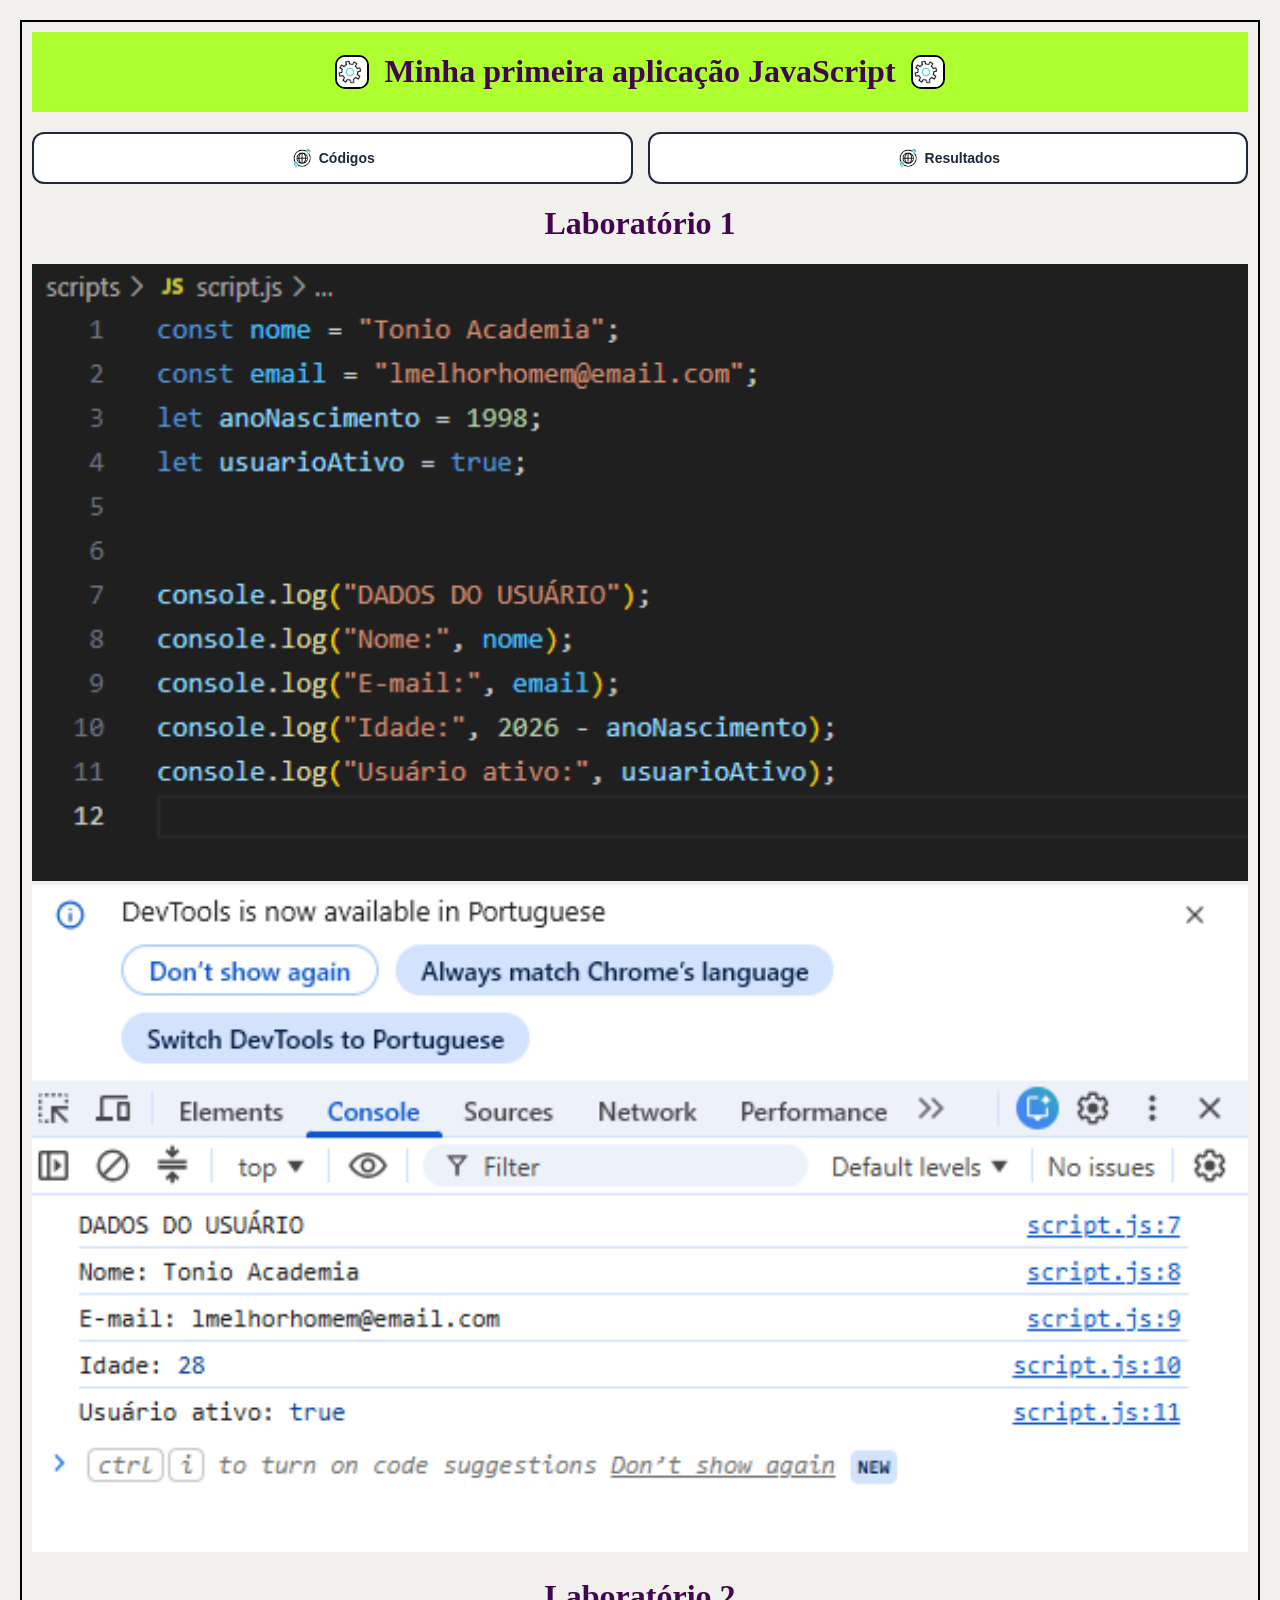
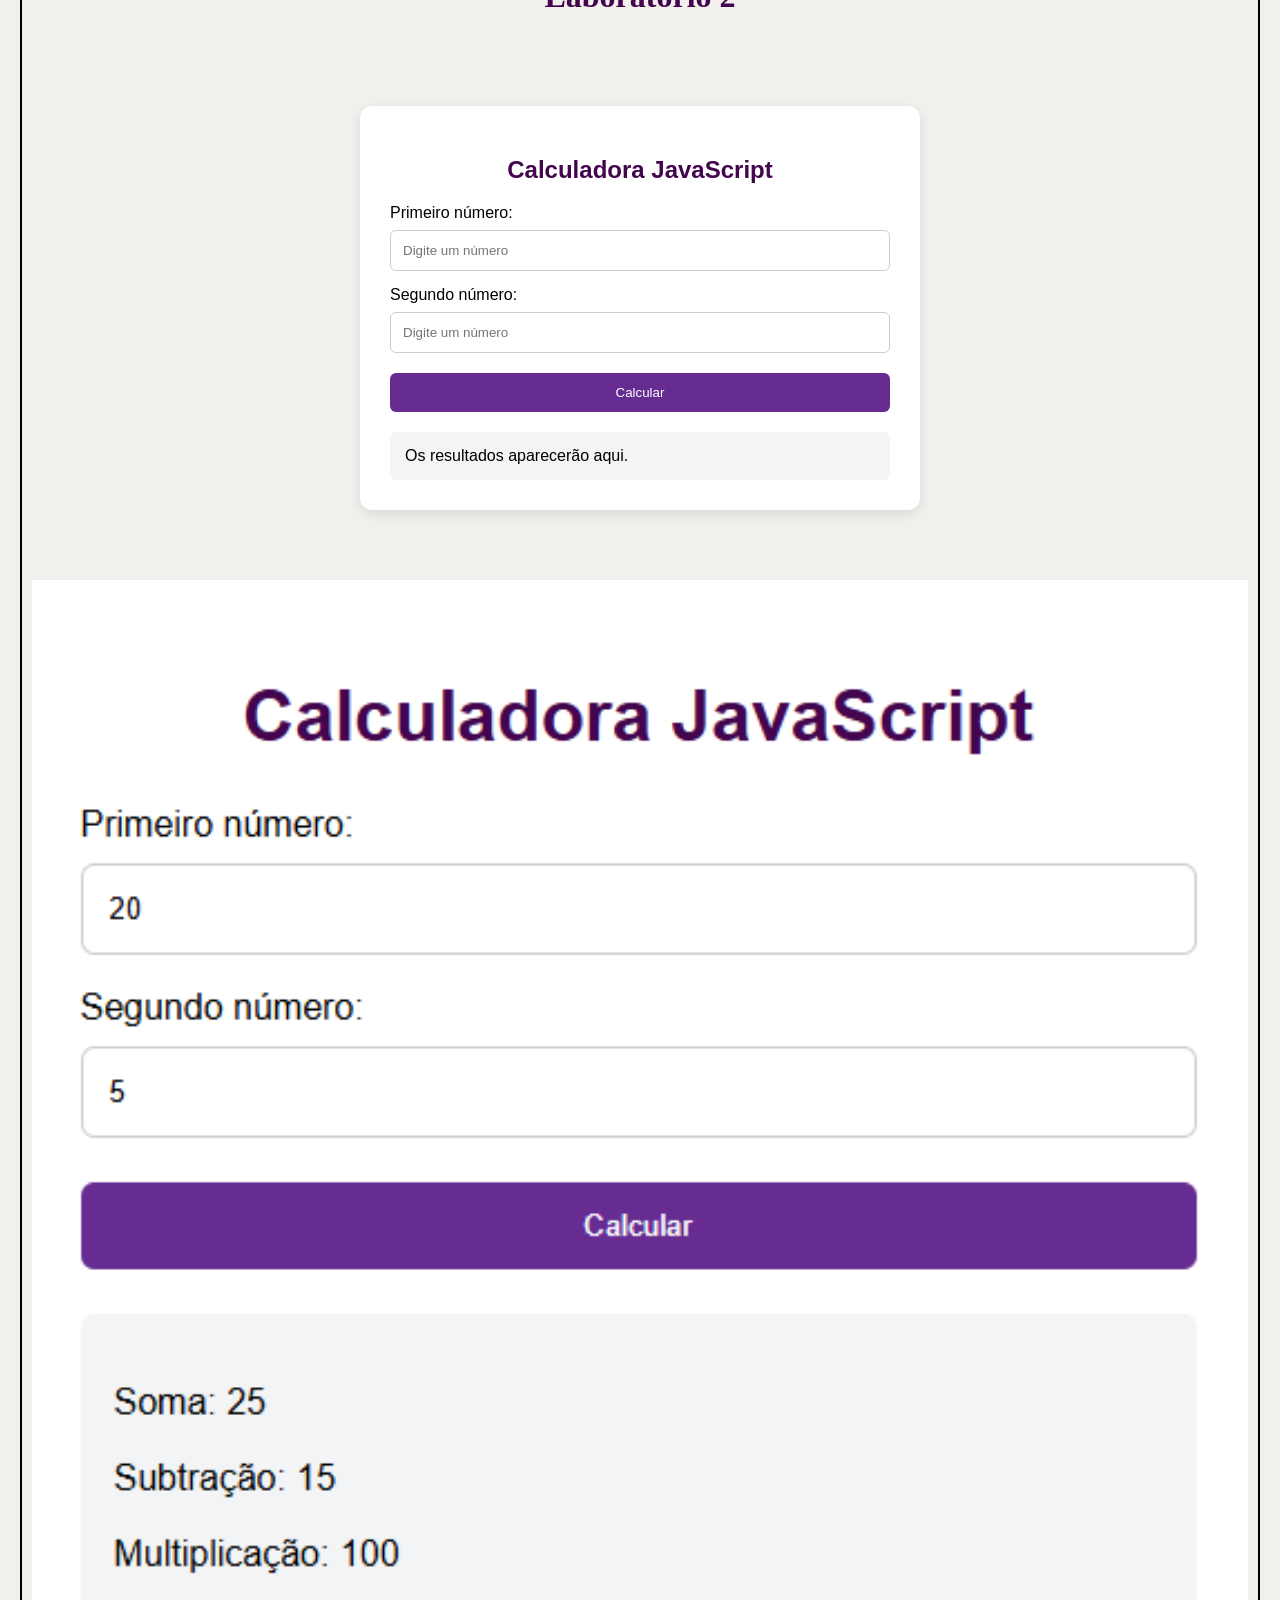
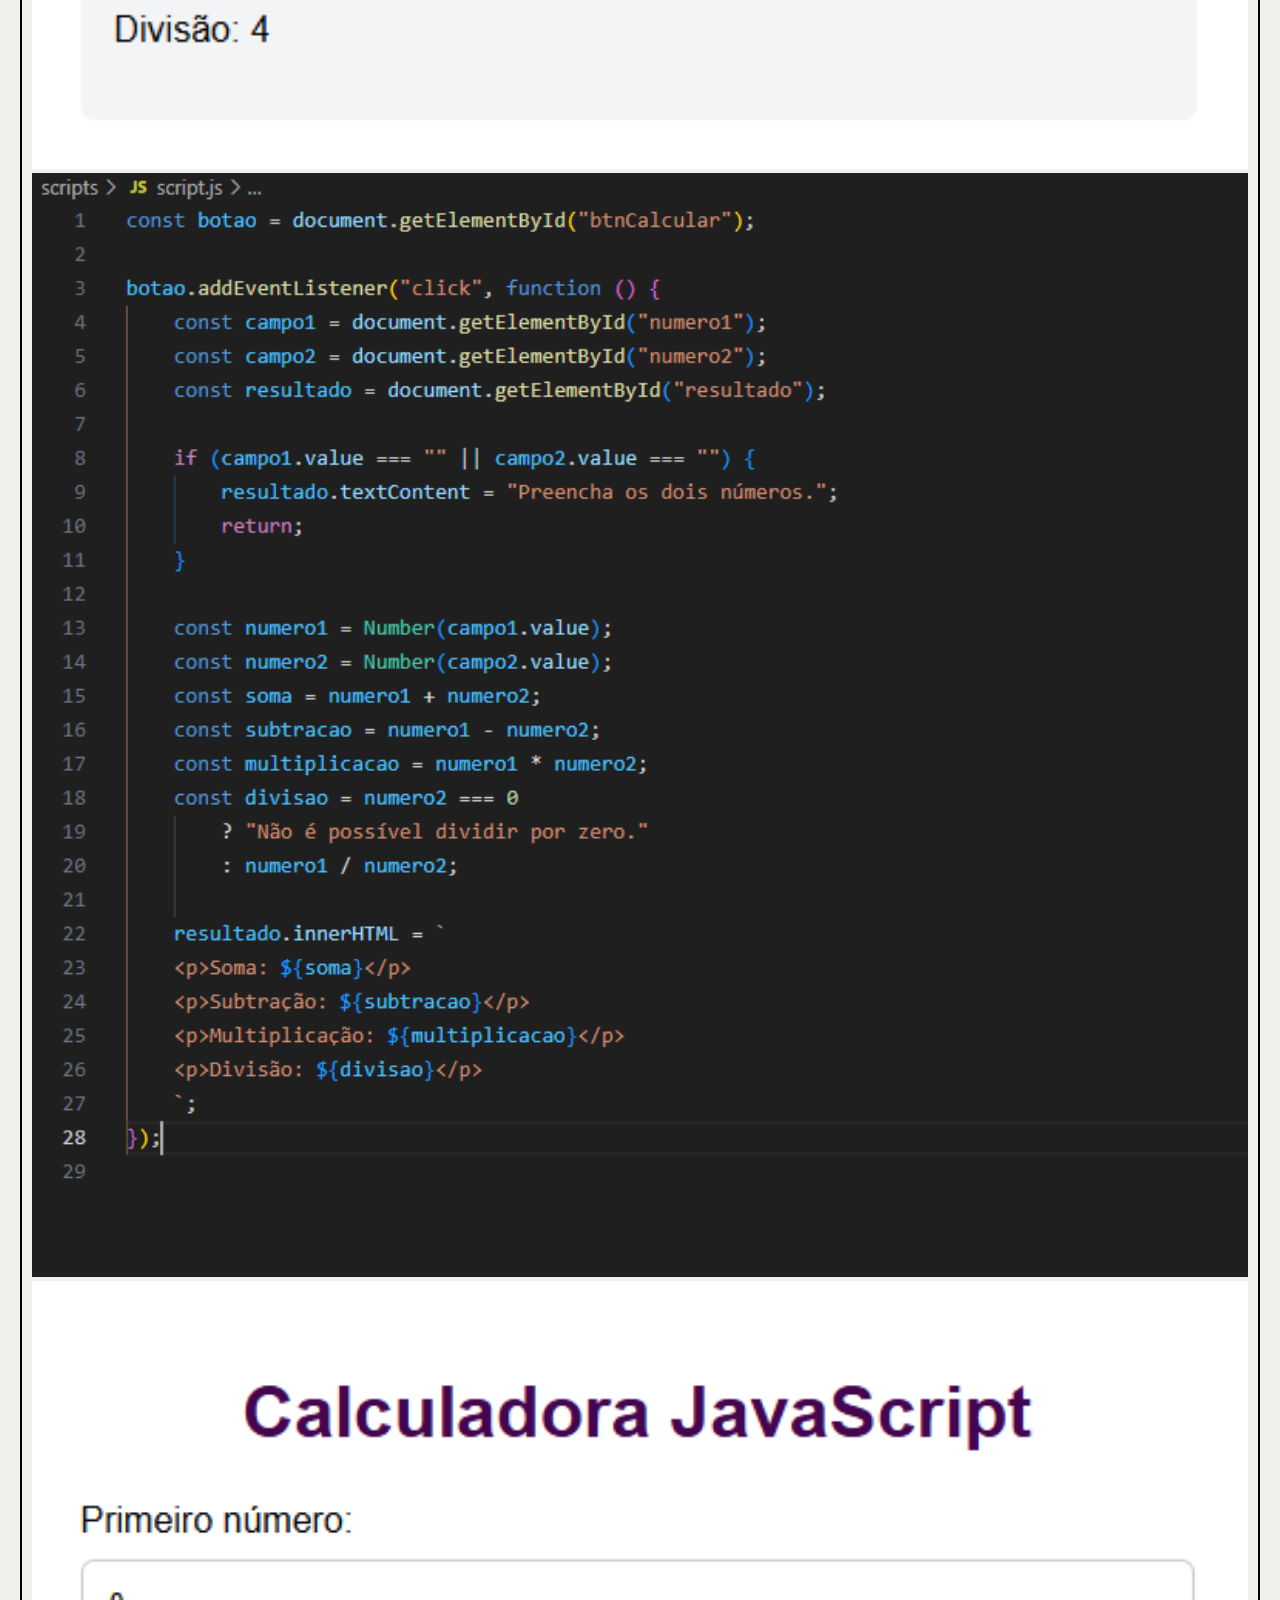
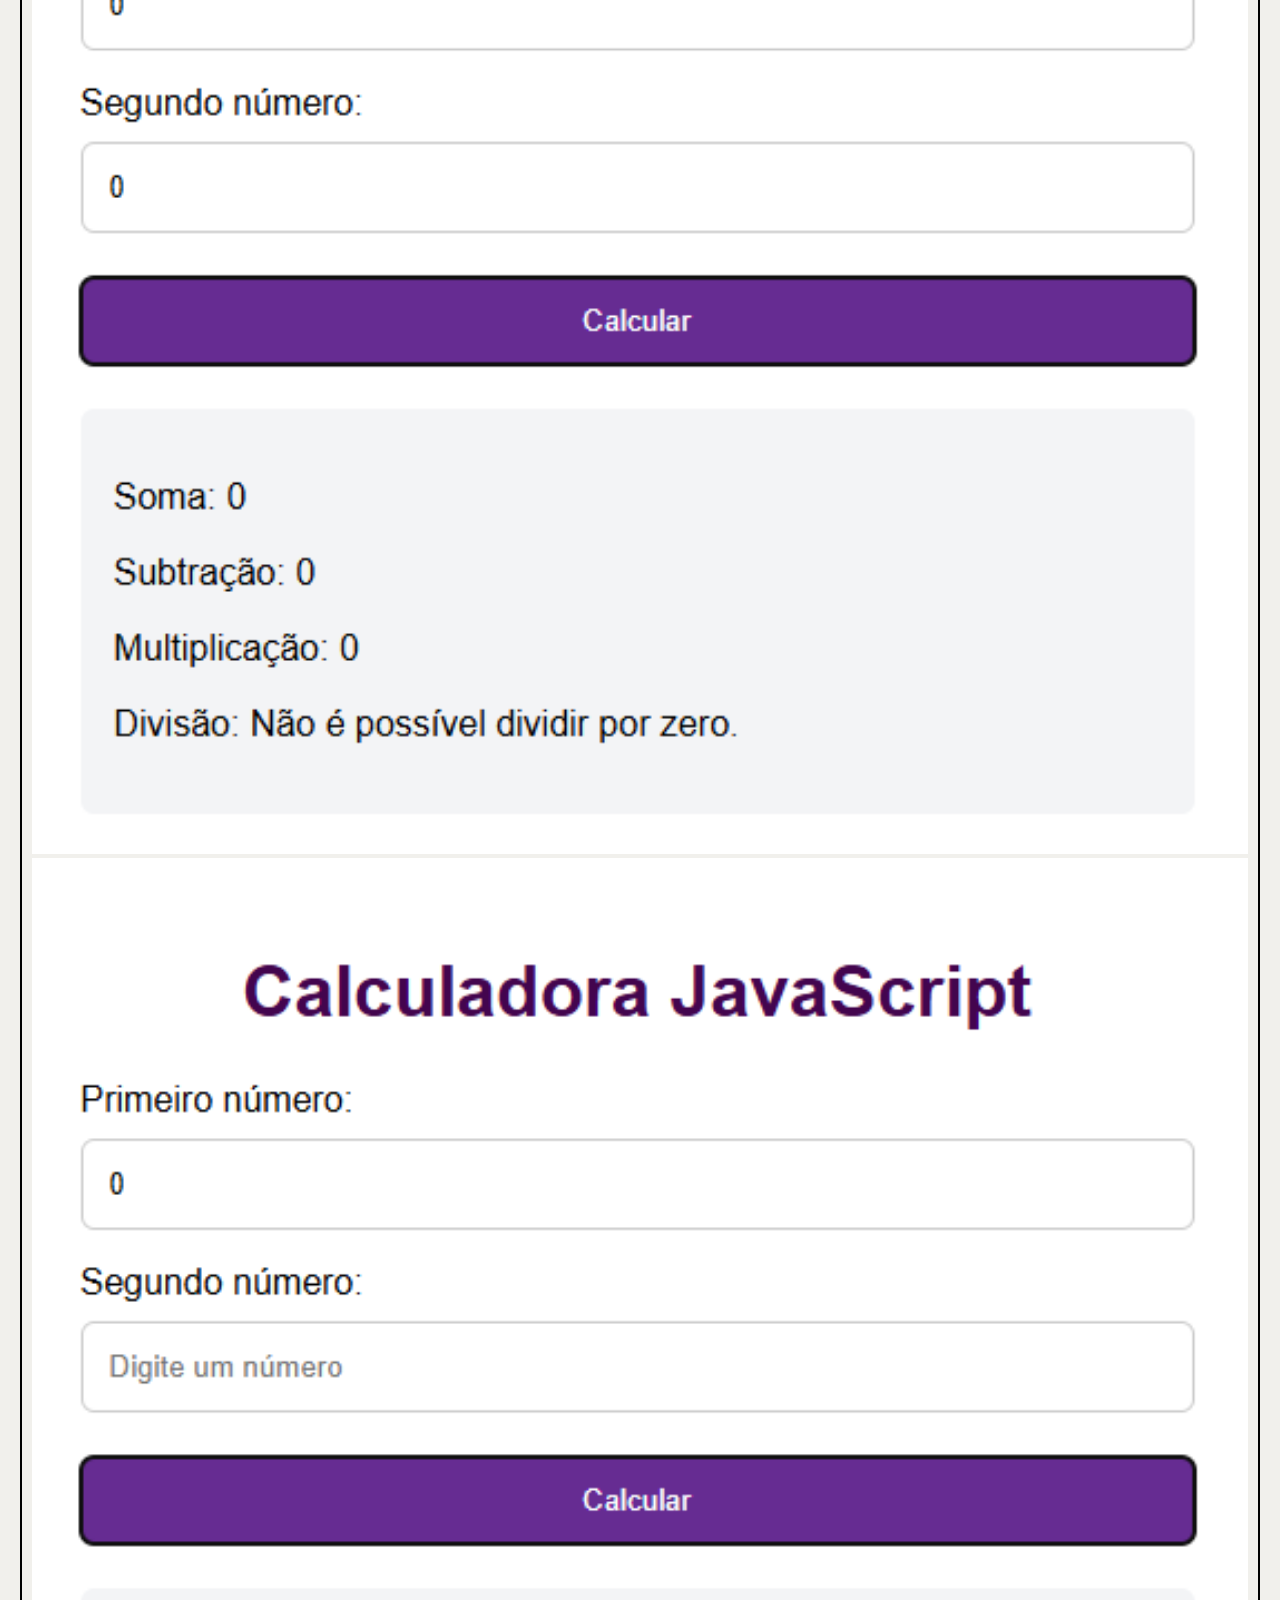
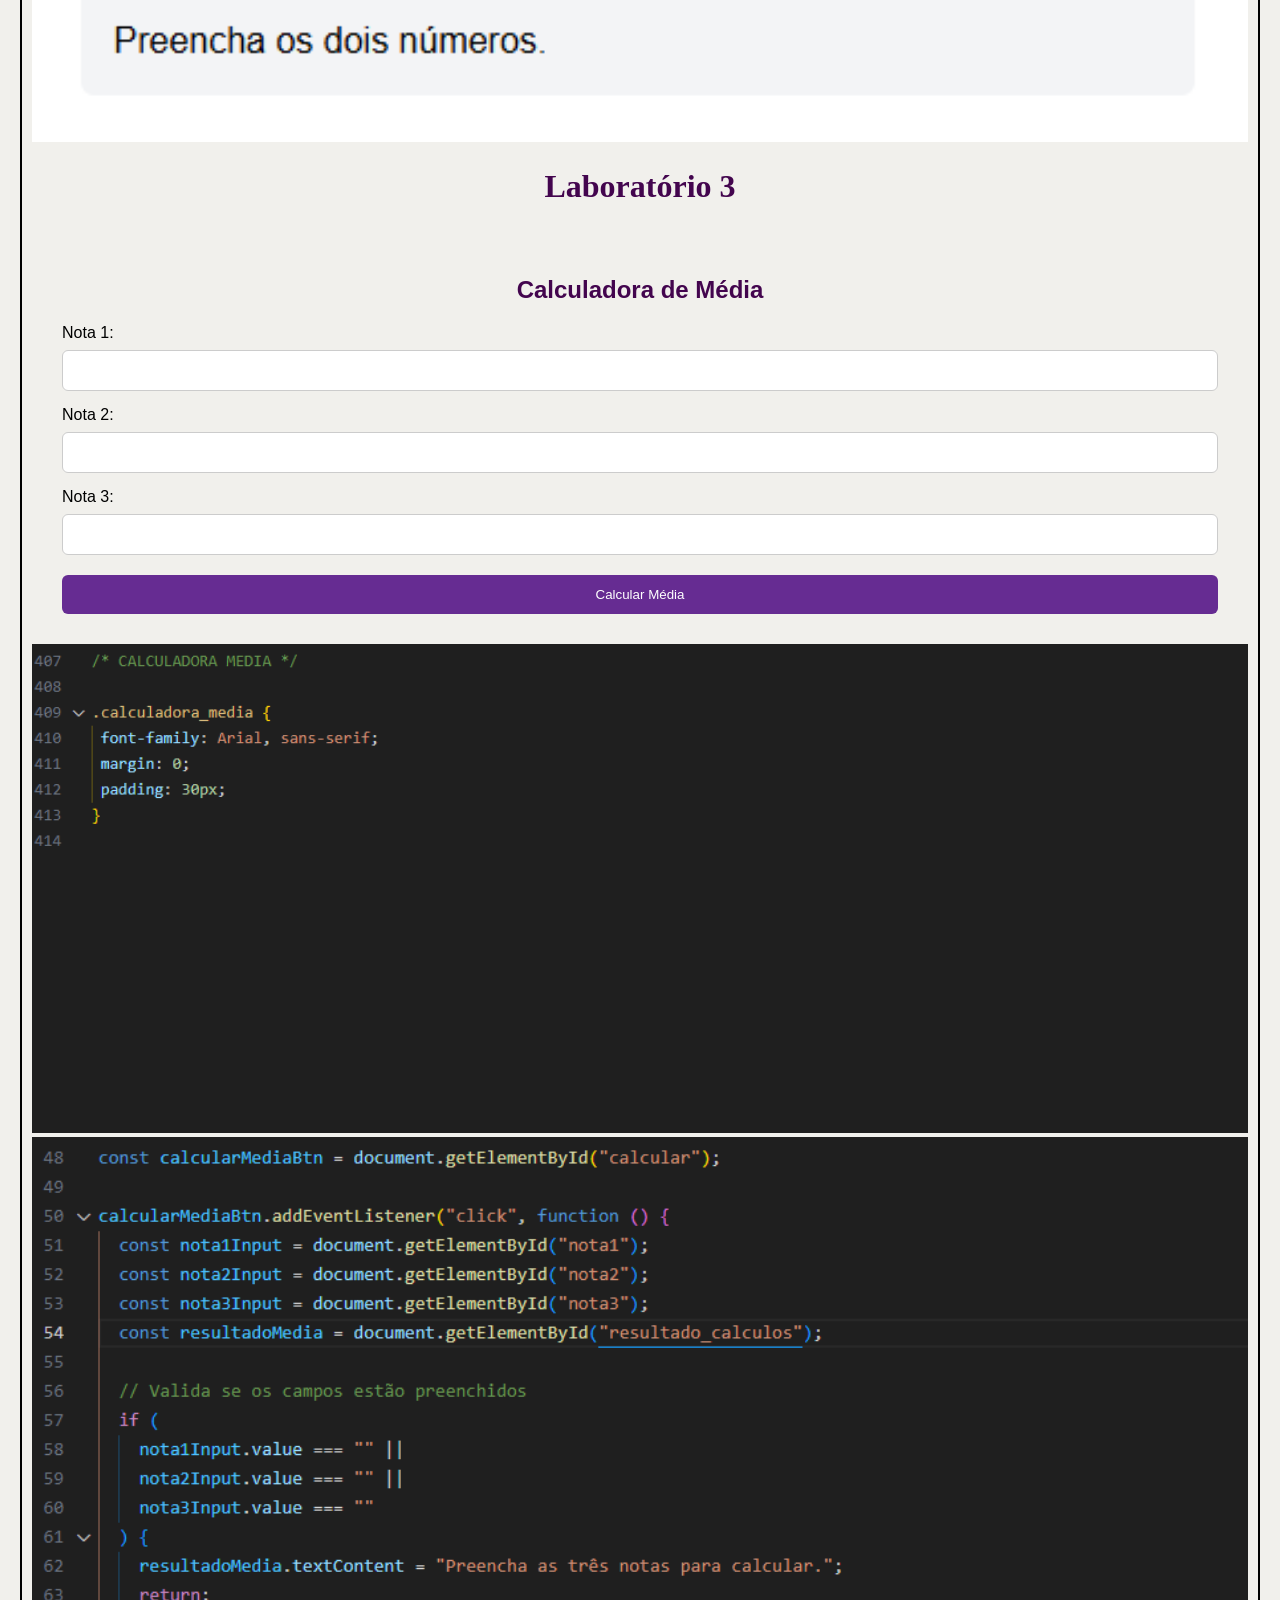
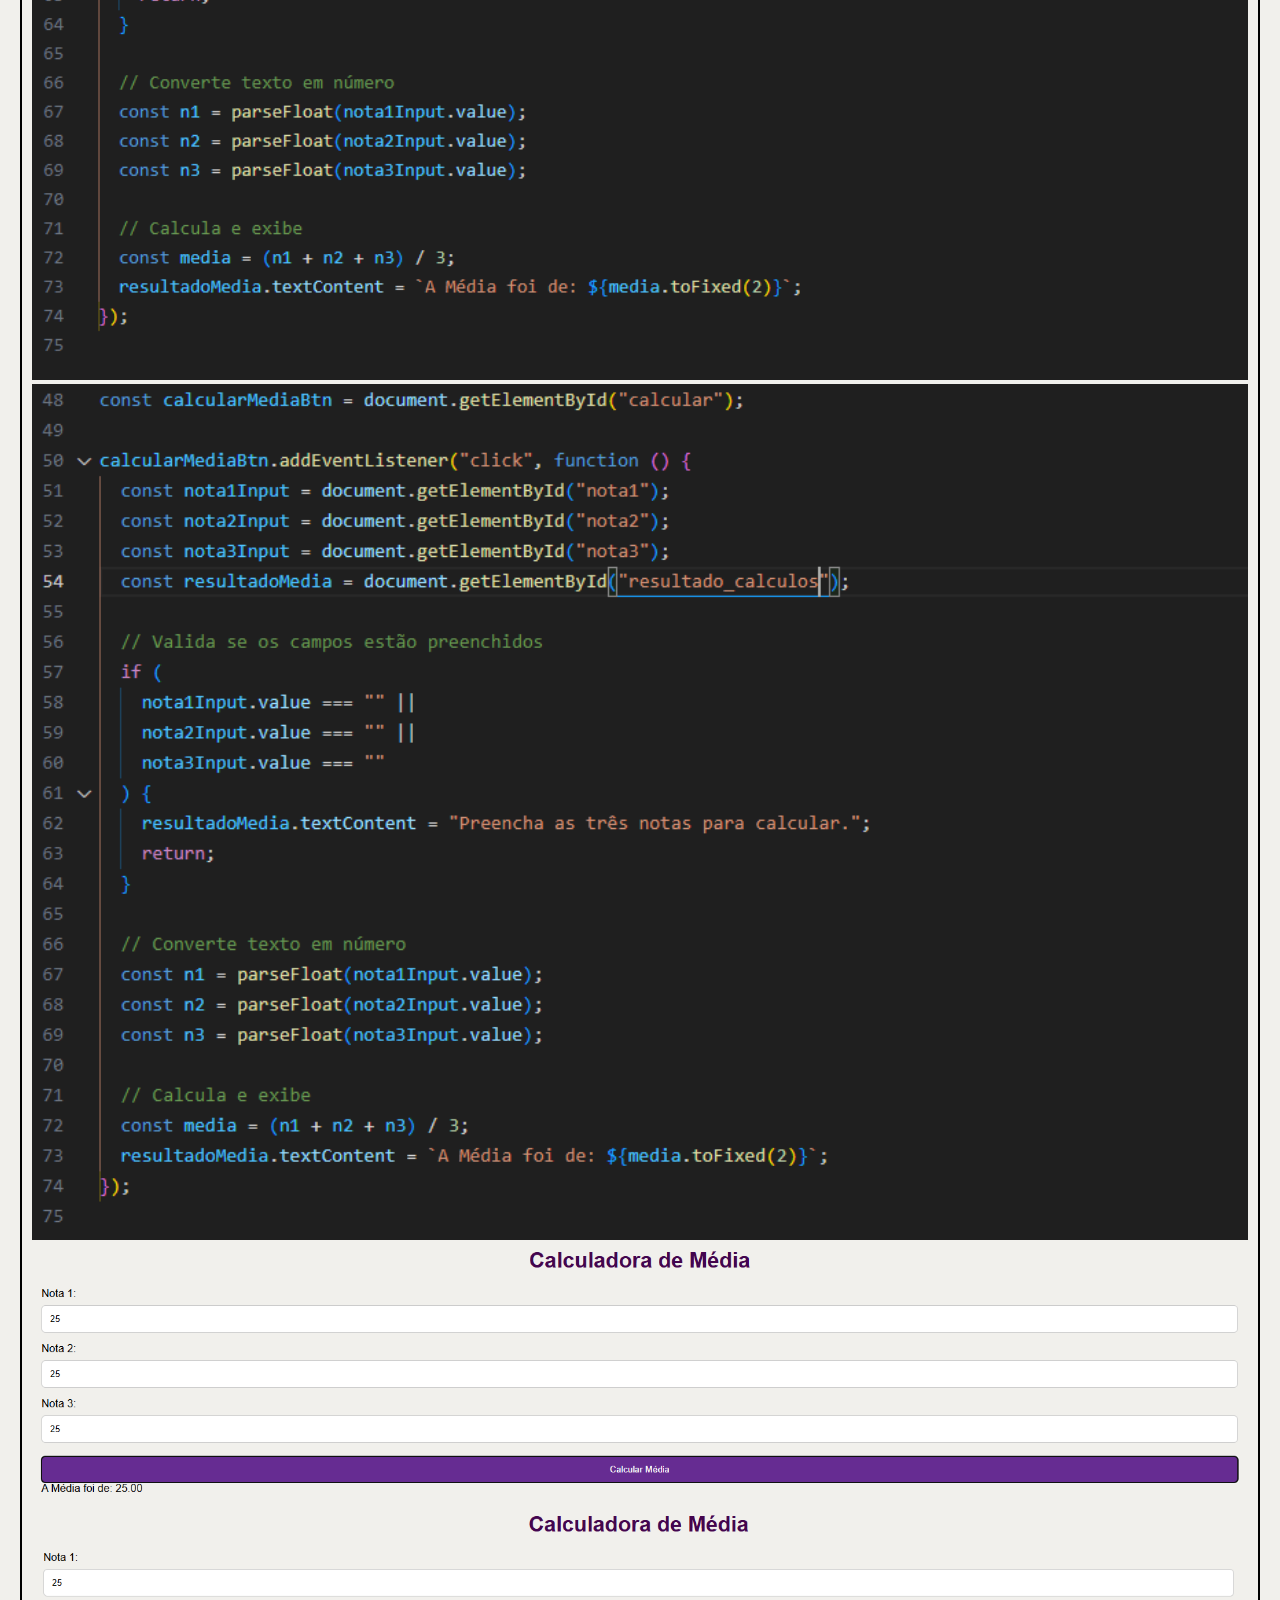
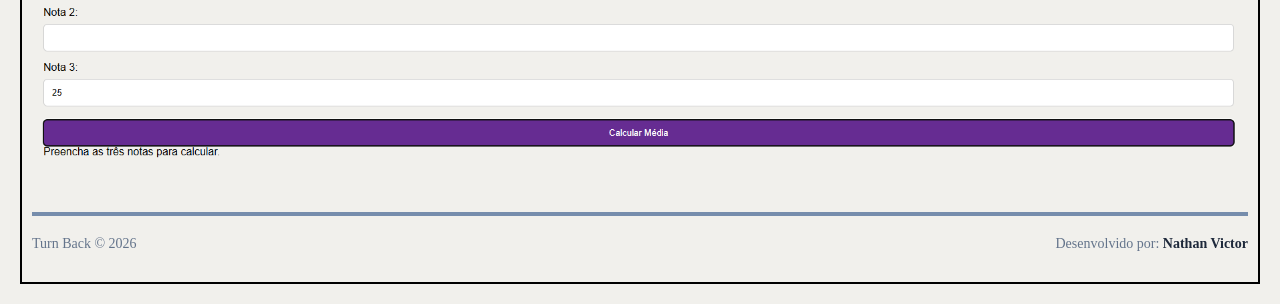
==== aula01-javascript.html @ fef62643 "Create aula01-javascript.html" ====
<!DOCTYPE html>
    <html lang="pt-BR">
        <head>
            <meta charset="UTF-8">
            <meta name="viewport" content="width=device-width, initial-scale=1.0">
            <title>Minha primeira aplicação</title>
            <link rel="stylesheet" href="estilos/style.css">
            <link rel="icon" type="imgs/webp" href="imgs/odyssey.png">
        </head>


    <!-- Outras Páginas -->

    <body>

        <header class="pages">
            <img class="icon_logo2" src="imgs/settings.gif" alt="Logo">

            <h1 class="titulo-doces">Minha primeira aplicação JavaScript</h1>

            <img class="icon_logo2" src="imgs/settings.gif" alt="Logo">
        </header>


        <section class="espaco_botoes">
            <button class="bot-pages" onclick="window.open('imgs/comprovante_codigo.png', '_blank')">
                <img src="imgs/around-the-world.gif" width="24" height="24"> Códigos
            </button>

            <button class="bot-pages" onclick="window.open('imgs/comprovante_resultado.png', '_blank')">
                <img src="imgs/around-the-world.gif" width="24" height="24"> Resultados
            </button>

        </section>






        <!-- Laboratório 1 -->

            <h1>Laboratório 1</h1>

            <section class="comprovantes">

                <img src="imgs/Laboratório1.png" width="100%" height="100%">
                <img src="imgs/Laboratório1_resultado.png" width="100%" height="100%">

            </section>





        <!-- Laboratório 2 -->

        <h1>Laboratório 2</h1>

        <section class="calculadora_espaco">

            <div class="calculadora">
                <main class="container">
                    <h1>Calculadora JavaScript</h1>
                    <label for="numero1">Primeiro número:</label>
                    <input type="number" id="numero1" placeholder="Digite um número">

                    <label for="numero2">Segundo número:</label>
                    <input type="number" id="numero2" placeholder="Digite um número">

                    <button class="btn-calcular" id="btnCalcular">Calcular</button>
                        <section id="resultado" aria-live="polite">
                        Os resultados aparecerão aqui.

                        </section>
                </main>
            </div>
        </section>

        <section class="comprovantes">

            <img src="imgs/laboratorio2_calculo.png" width="100%" height="100%">
            <img src="imgs/laboratorio2_codigo.png" width="100%" height="100%">
            <img src="imgs/laboratorio2_dividir.png" width="100%" height="100%">
            <img src="imgs/laboratorio2_vazio.png" width="100%" height="100%">

        </section>





        <!-- Laboratório 3 -->

        <h1>Laboratório 3</h1>

        <section class="calculadora_media">
            <h1>Calculadora de Média</h1>

            <label for="nota1">Nota 1:</label>
            <input type="number" id="nota1" min="0" max="10" step="0.1">

            <label for="nota2">Nota 2:</label>
            <input type="number" id="nota2" min="0" max="10" step="0.1">

            <label for="nota3">Nota 3:</label>
            <input type="number" id="nota3" min="0" max="10" step="0.1">

            <button id="calcular">Calcular Média</button>

            <div id="resultado_calculos" aria-live="polite"></div>

            </section>

        </section>


        <section class="comprovantes">

            <img src="imgs/laboratorio3_css.png" width="100%" height="100%">
            <img src="imgs/laboratorio3_codigo.png" width="100%" height="100%">
            <img src="imgs/laboratorio3_media.png" width="100%" height="100%">
            <img src="imgs/laboratorio3_resultado.png" width="100%" height="100%">
            <img src="imgs/laboratorio3_resultado2.png" width="100%" height="100%">

        <script src="scripts/script.js"></script>
    </body>





    <footer>
        <p class="marca-rodape">Turn Back &copy; 2026</p>

        <div class="integrantes">
            <span>Desenvolvido por:</span>
            <strong>Nathan Victor</strong>
        </div>

    </footer>

</html
---- estilos/style.css ----
/* Página em Si*/

body {
    background-color: #f1f0ec;
    margin: 20px;
    padding: 10px;
    border: 2px solid #000;
}

.divisor {
  border: none;
  border-top: 1px solid #b3bac9;
  margin: 15px 0;
}








/* Cabeçalho */

.Cabeçalho {
    display: flex;
    align-items: center;
    gap: 15px;
    margin-bottom: 30px;
}

.texto-cabecalho {
    display: flex;
    flex-direction: column;
}

.titulo-principal {
    margin-top: 4px;
    margin-bottom: 0px;
    font-size: 40px;
}

.slogan {
    font-size: 14px;
    color: #555;
    margin: 0;
    padding-left: 4px;
    padding-bottom: 4px;
}

.logo {
    background-color: #1e293b;
    padding: 10px;
    border-radius: 10px;
    width: 180px;
    height: 180px;
}


.icon_logo {
    background-color: #4d3c4b71;
    padding: 10px;
    border-radius: 10px;
    width: 30px;
    height: 30px;
}

.icon_logo2 {
    border: 2px solid #000;
    border-radius: 10px;
    width: 30px;
    height: 30px;
}







/* ESPAÇO GOSTOS */

.pages {
    display: flex;
    align-items: center;
    justify-content: center;
    gap: 15px;
    margin-bottom: 5px;
    background-color: greenyellow;
    box-sizing: content-box;
}

.espaco_botoes{
    display: flex;
    align-items: center;
    justify-content: center;
    gap: 15px;
    margin-bottom: 20px;
}

.bot-pages {
    display: flex;
    align-items: center;
    justify-content: center;
    gap: 5px;
    margin-top: 15px;
    width: 100%;
    background-color: white;
    border: 2px solid #1e293b;
    color: #1e293b;
    padding: 12px;
    border-radius: 12px;
    font-weight: bold;
    font-size: 14px;
    cursor: pointer;
}







/* ESPAÇO GOSTOS */

.gostos {
    display: flex;
    align-items: center;
    justify-content: center;
    gap: 15px;
    margin-bottom: 30px;
}

.gostos h1 {
    font-size: xx-large;
}

.espaco_gostos{
  display: flex;
  align-items: center;
  justify-content: center;
  gap: 200px;
  margin: 0;
}

.mini_espaco_gostos{
    display: flex;
    align-items: center;
    gap: 15px;
    margin: 0;
}

.gostos_texto{
  display: flex;
  flex-direction: column;
  margin: 0;
}

.gostos_texto h2{
    margin: 0;
}

.espaco_gostos_img{
  display: flex;
  flex-direction: column;
  margin-top: 0px;
}

.lista-passos{
    list-style: none;
    padding: 0;
    margin-top: 5px 0 0 0;
    margin-bottom: 0;
}

.lista-passos li {
    display: flex;
    align-items: flex-start;
    gap: 12px;
    margin-bottom: 15px;
}

.numero-lista {
  background-color: #1e293b;
  color: white;
  font-size: 12px;
  font-weight: bold;
  width: 22px;
  height: 22px;
  border-radius: 50%;
  display: flex;
  align-items: center;
  justify-content: center;
  flex-shrink: 0;
}

.lista-passos p {
    margin: 0;
    padding-top: 2px;
    font-size: 13px;
    color: #64748b;
    line-height: 1.4;
}

.sub_logo {
    background-color: #1a0d47;
    padding: 10px;
    border-radius: 10px;
    width: 120px;
    height: 120px;
    object-fit: cover;
}








/* ESPAÇO FILMES */

.titulo-filmes {
    justify-self: center;
}

.espaco_filmes {
    width: 100%;
    display: flex;
    justify-content: space-evenly;
    align-items: center;
}

.cartao_filme {
    display: flex;
    flex-direction: column;
}

.bot-filme {
    display: flex;
    align-items: center;
    justify-content: center;
    gap: 5px;
    margin-top: 15px;
    width: 100%;
    background-color: white;
    border: 2px solid #1e293b;
    color: #1e293b;
    padding: 12px;
    border-radius: 12px;
    font-weight: bold;
    font-size: 14px;
    cursor: pointer;
}








/* ESPAÇO DOCES */

.titulo-doces {
    justify-self: center;
}

.espaco_doces {
    width: 100%;
    display: flex;
    justify-content: space-evenly;
    align-items: center;
}

.cartao_doce {
    display: flex;
    flex-direction: column;
}







/* FOOTER */


footer {
    margin-top: 40px;
    left: 40px;
    right: 40px;
    box-sizing: border-box;
    padding: 20px 0;
    border-top: 4px solid #768dac;
    color: #64748b;
    display: flex;
    justify-content: space-between;
    align-items: center;
}

.conteudo-rodape {
    display: flex;
    justify-content: space-between;
    align-items: center;
    flex-wrap: wrap;
    gap: 10px;
}

.marca-rodape {
    margin: 0;
    font-size: 14px;
    font-weight: 500;
}

.integrantes {
    font-size: 14px;
}

.integrantes strong {
    color: #1e293b;
}





















/* CALCULADORA */

.calculadora_espaco { box-sizing: border-box; }

.calculadora {
 font-family: Arial, sans-serif;
 margin: 0;
 padding: 30px;
}

.container {
 max-width: 500px;
 margin: 40px auto;
 padding: 30px;
 background: white;
 border-radius: 12px;
 box-shadow: 0 4px 12px rgba(0,0,0,.10);
}

h1 { color: #43054e; text-align: center;}

label { display: block; margin-top: 15px; }

input {
 width: 100%; padding: 12px; margin-top: 8px;
 border: 1px solid #ccc; border-radius: 6px;
 box-sizing: border-box;
}

button {
 width: 100%; margin-top: 20px; padding: 12px;
 background: #662c92; color: white;
 border: 0; border-radius: 6px; cursor: pointer;
}

button:hover { background: #43054e; }

#resultado {
 margin-top: 20px; padding: 15px;
 background: #f3f4f6; border-radius: 6px;
}





















/* CALCULADORA MEDIA */

.calculadora_media {
 font-family: Arial, sans-serif;
 margin: 0;
 padding: 30px;
}
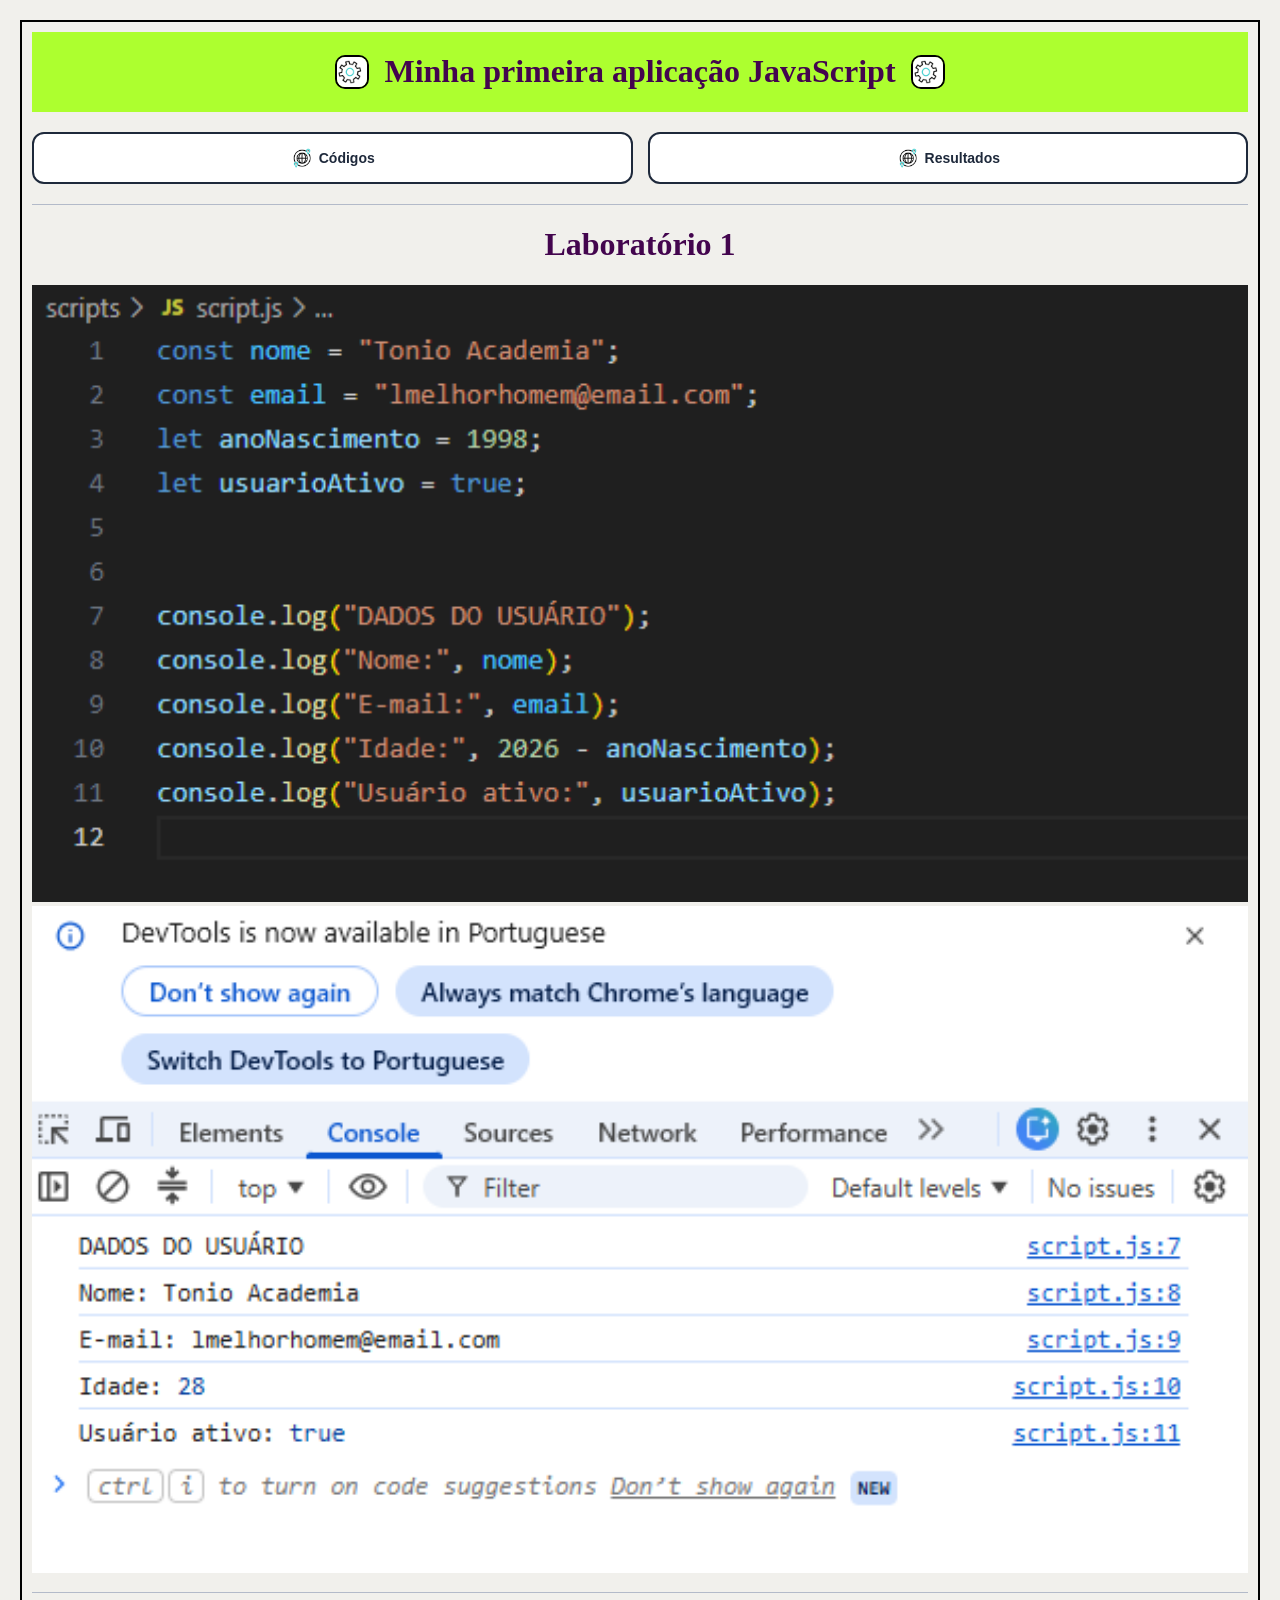
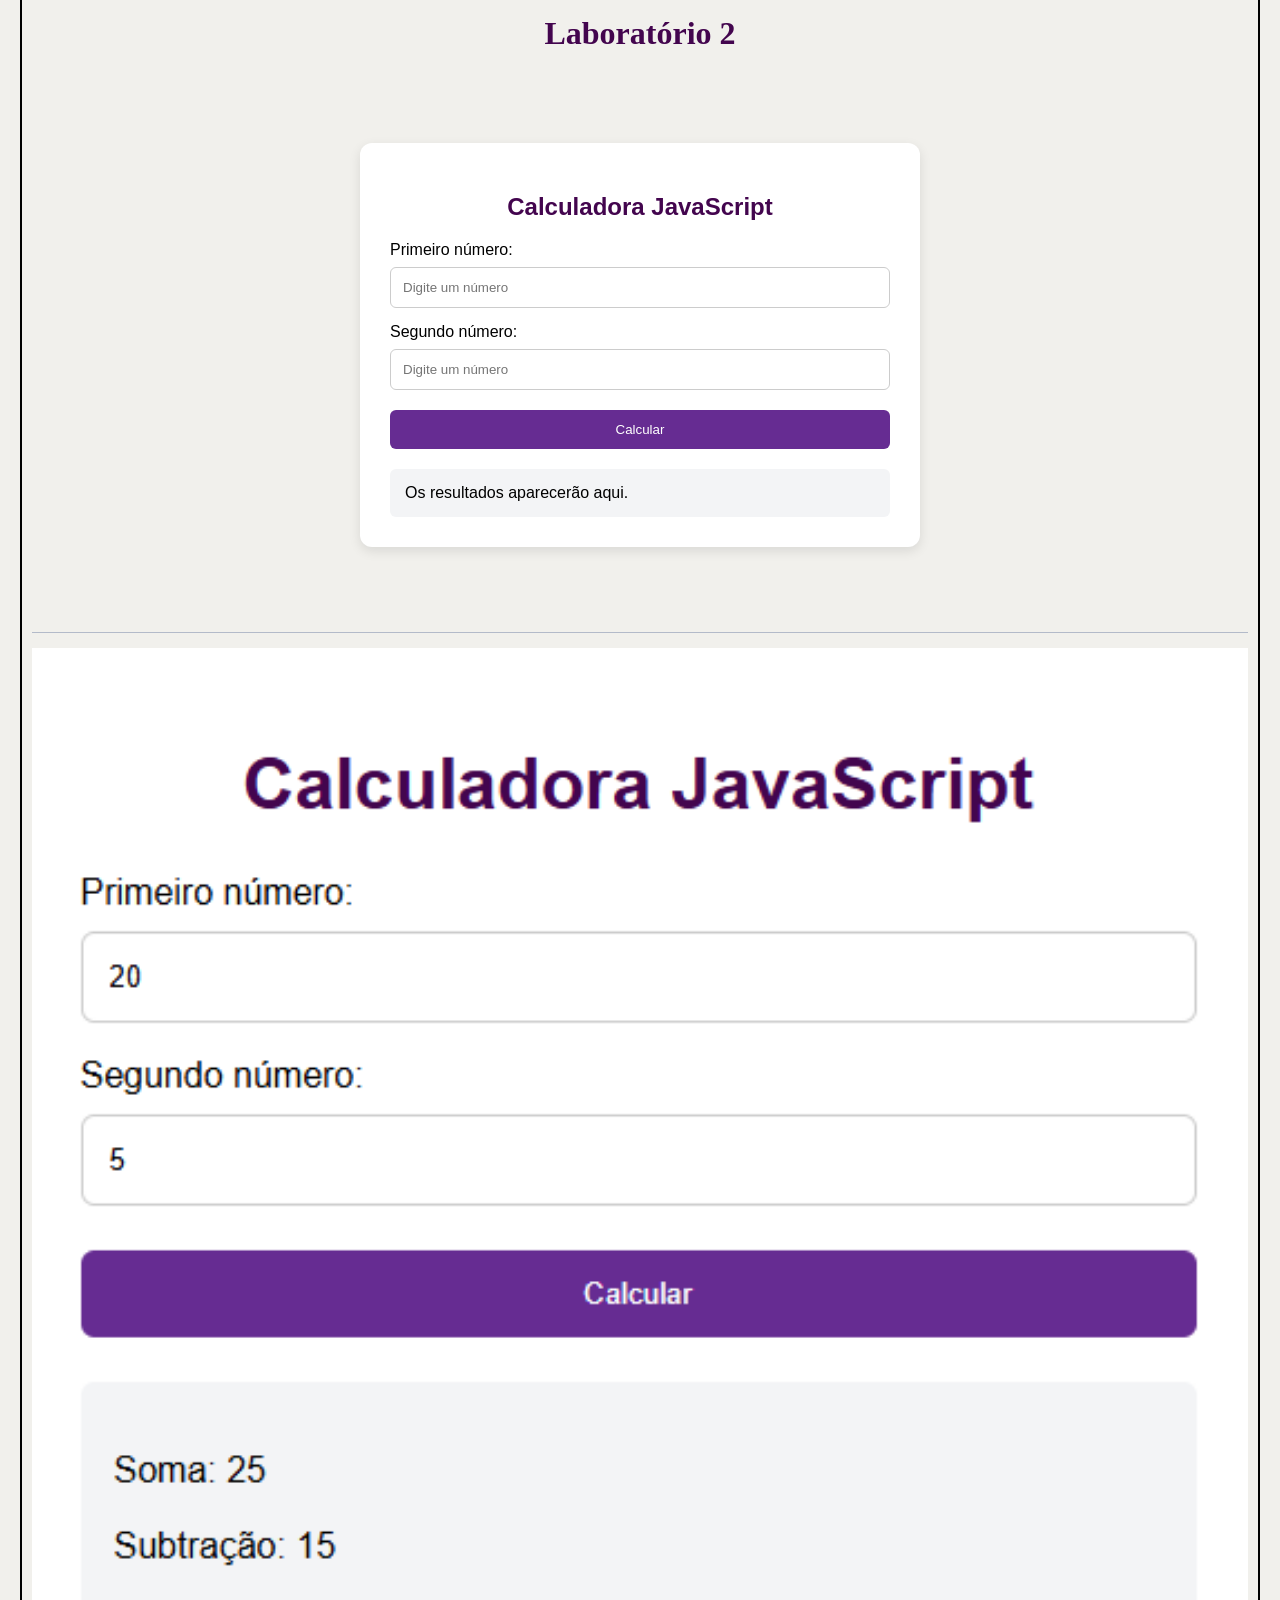
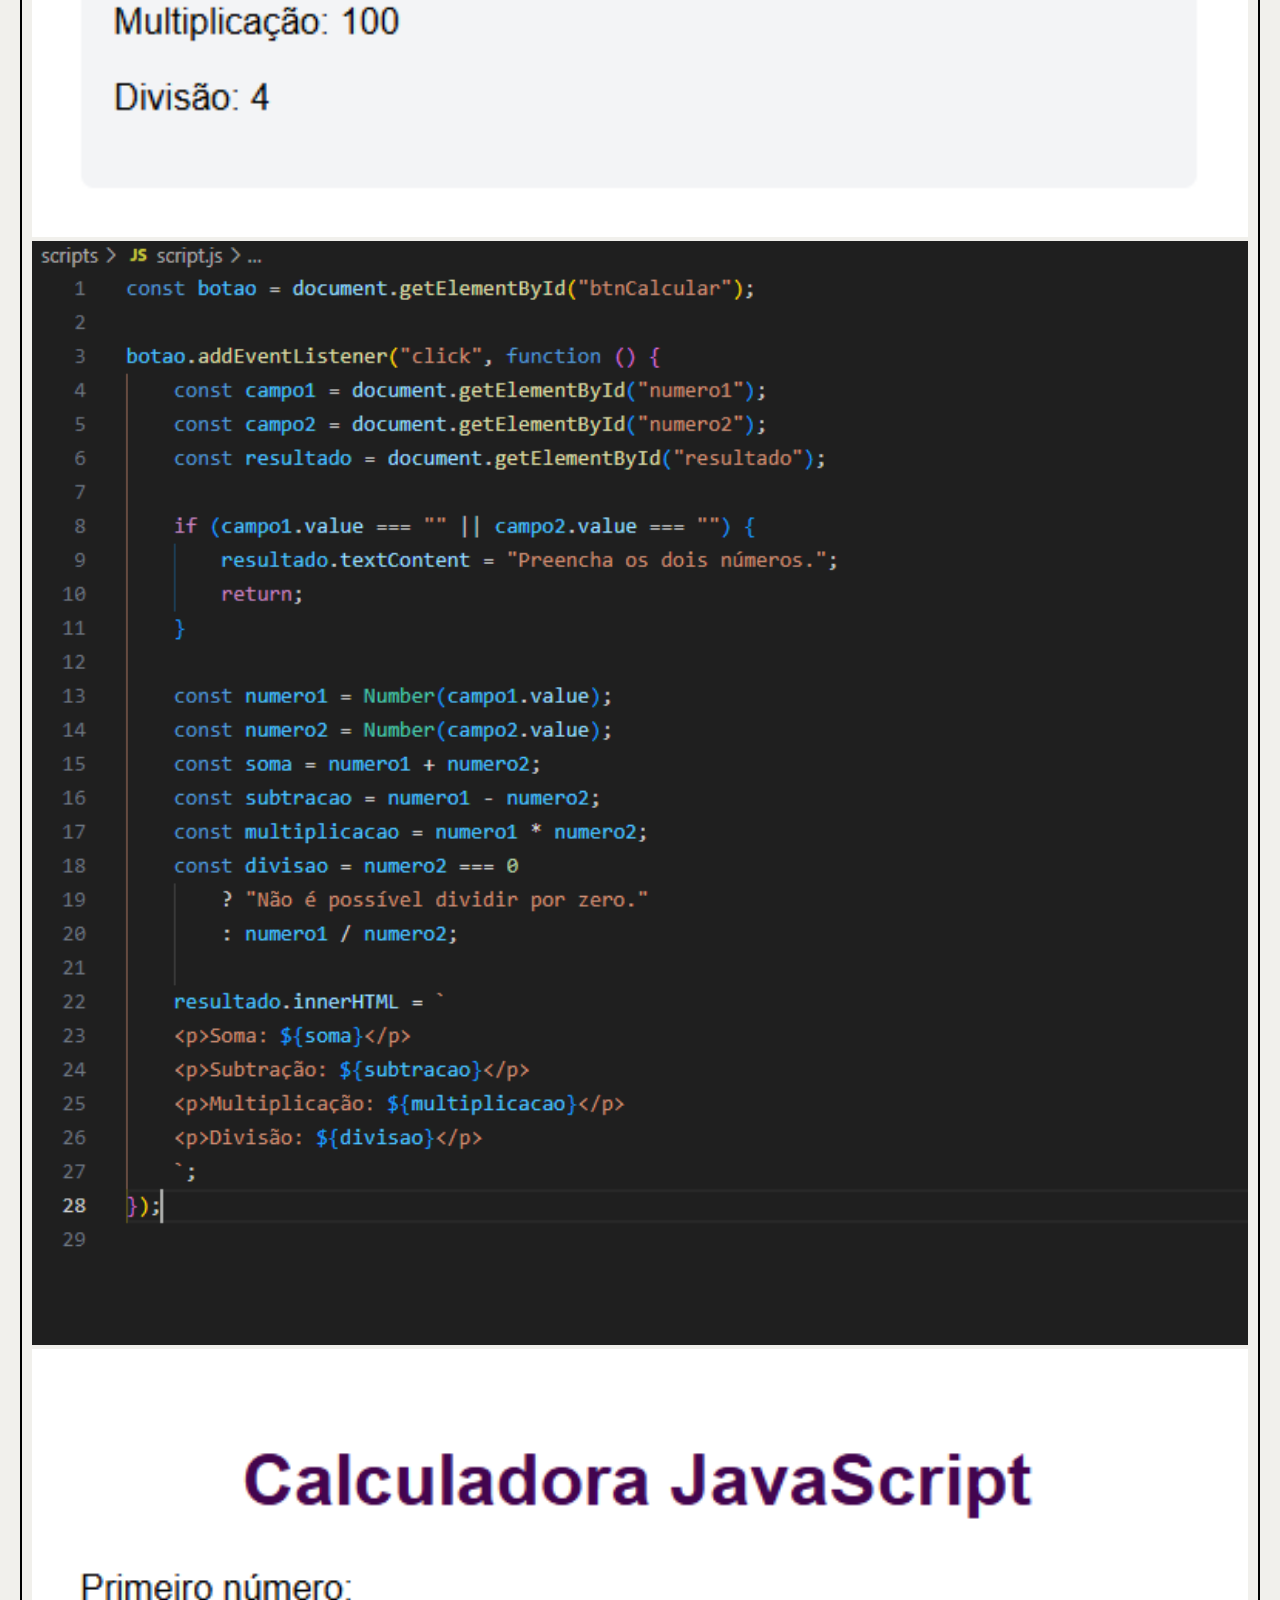
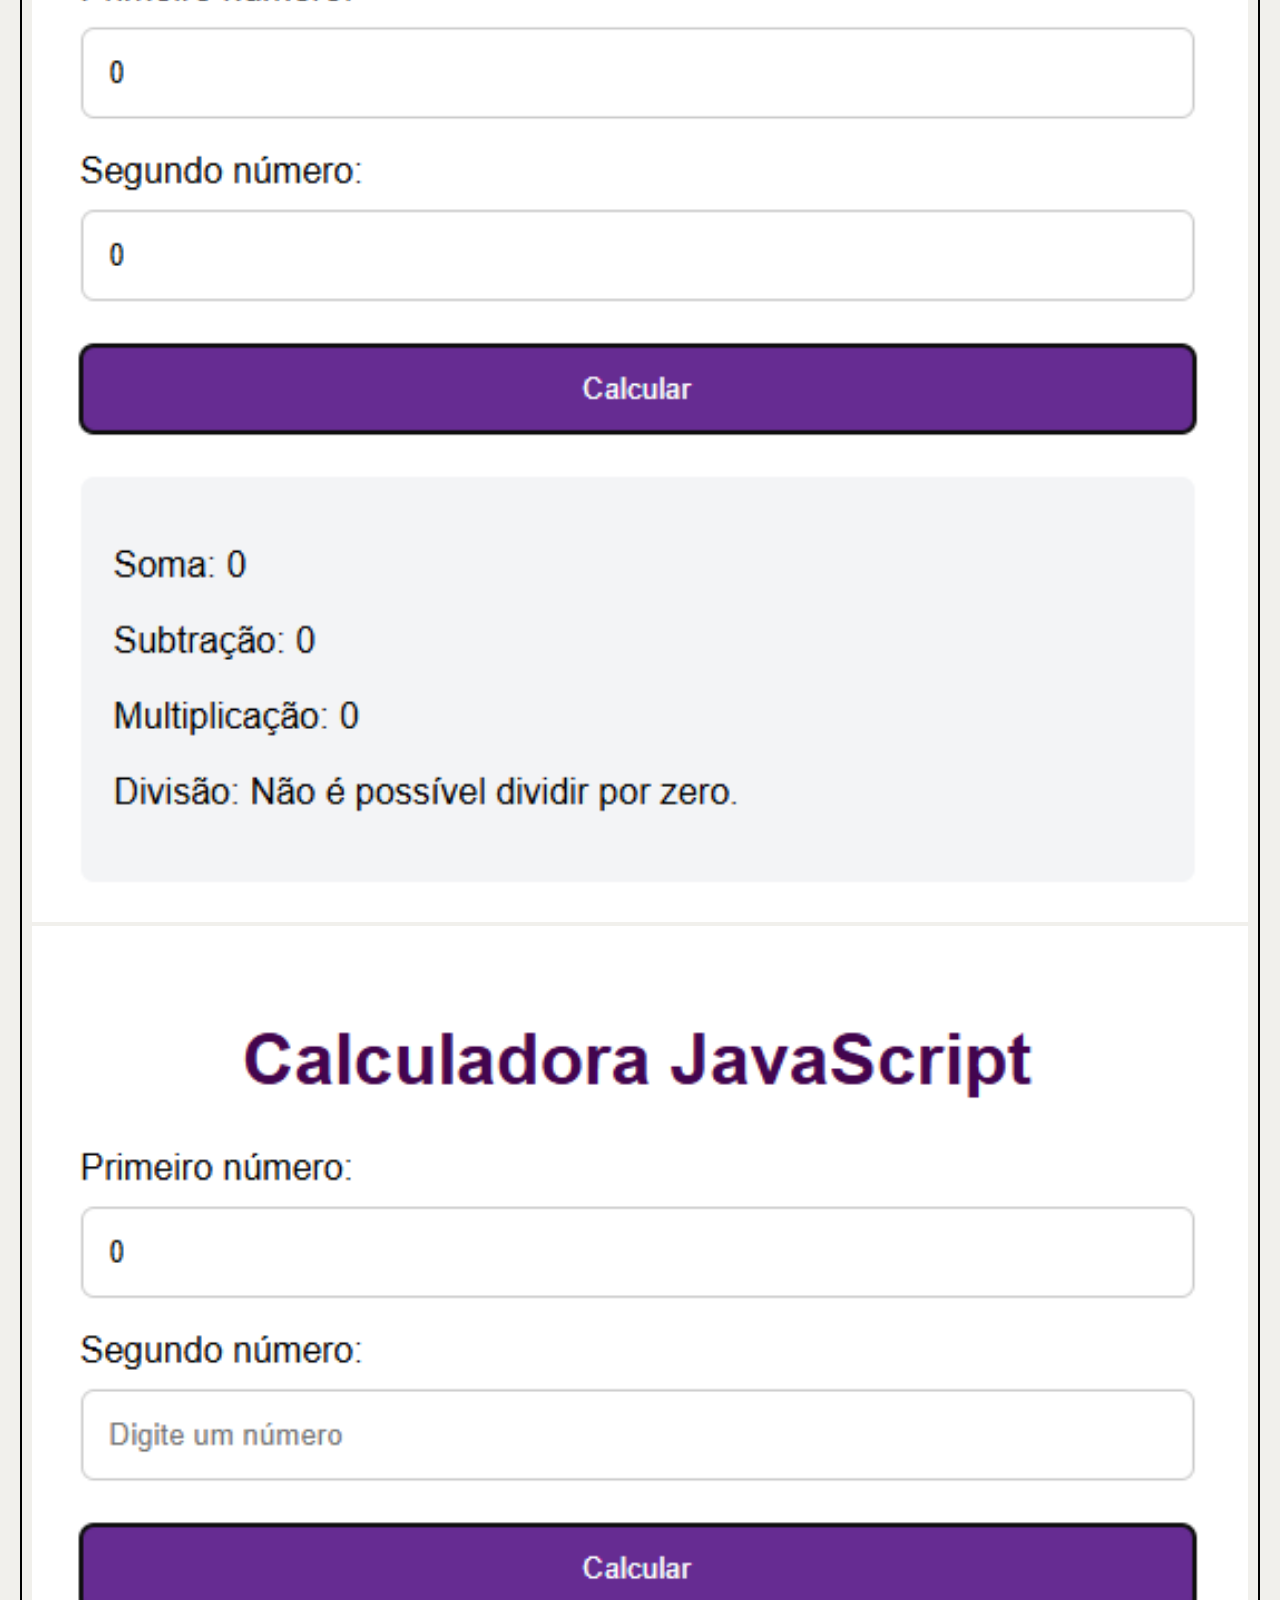
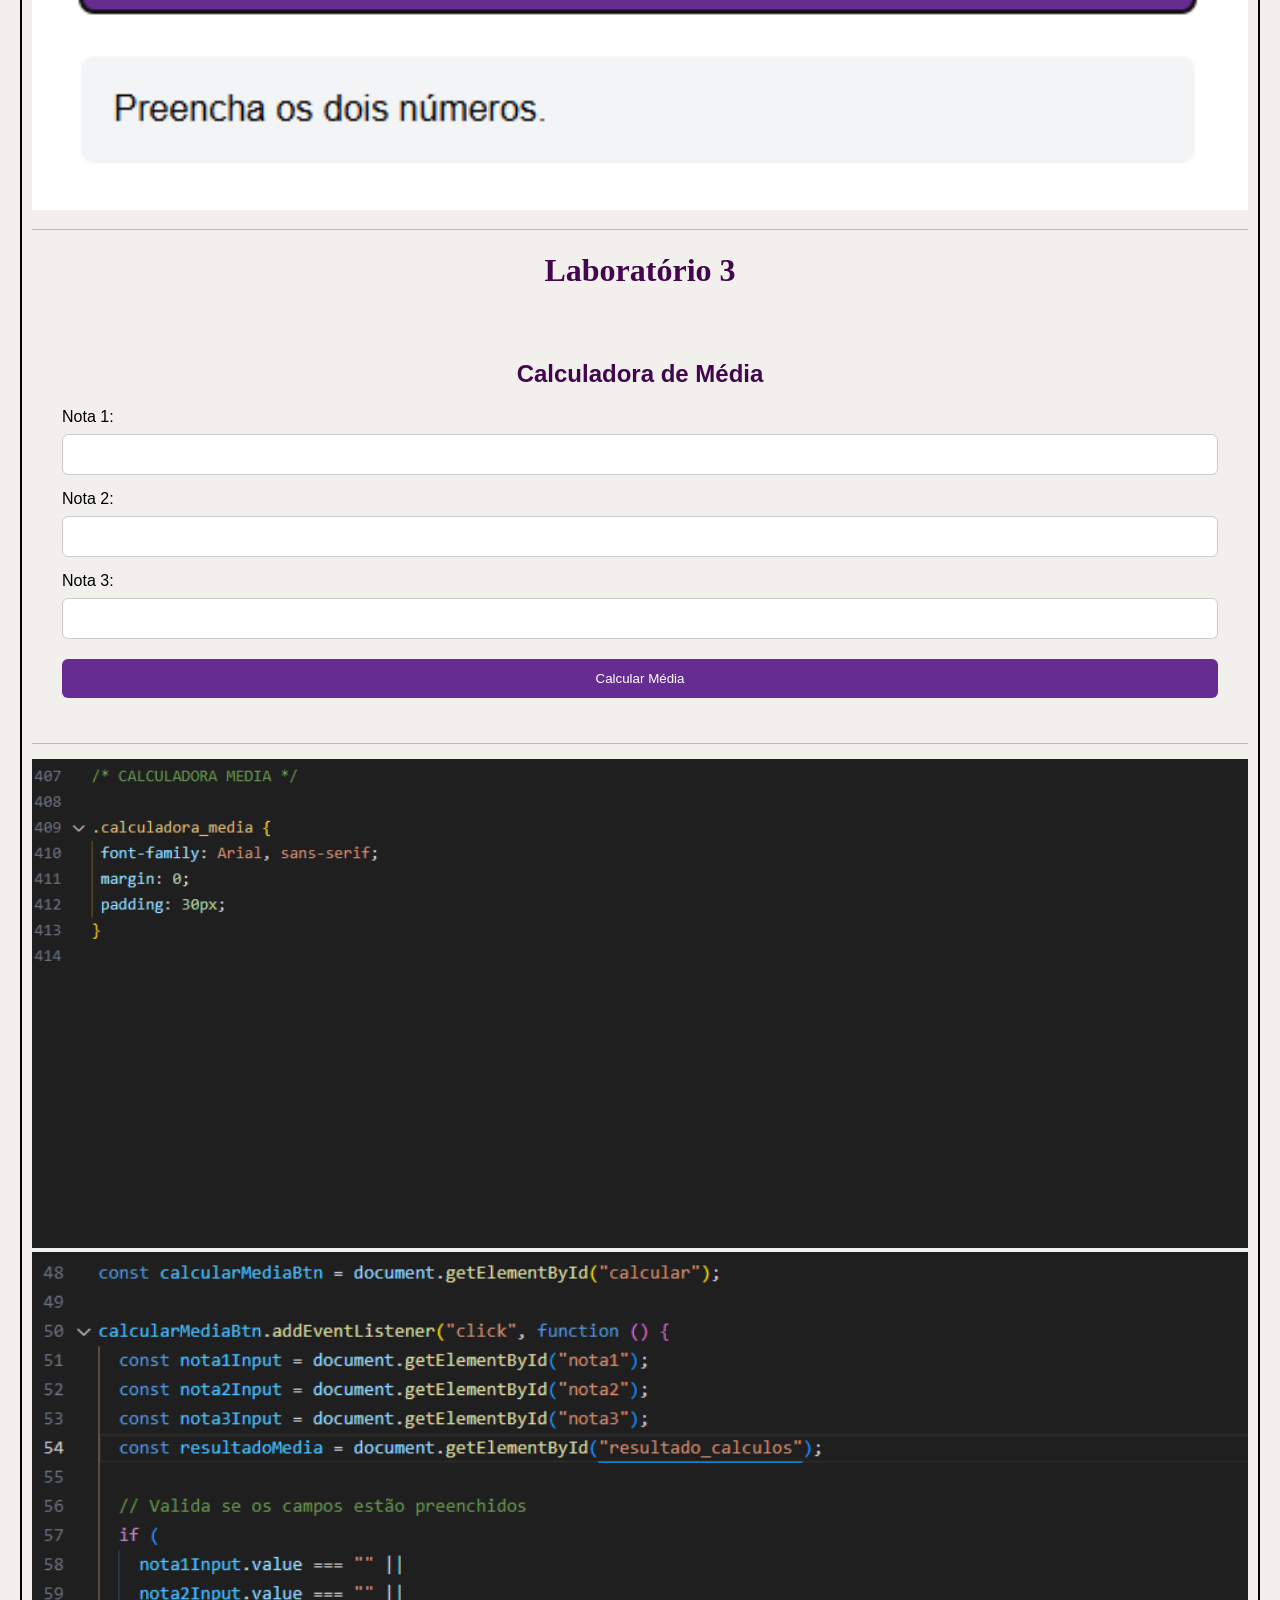
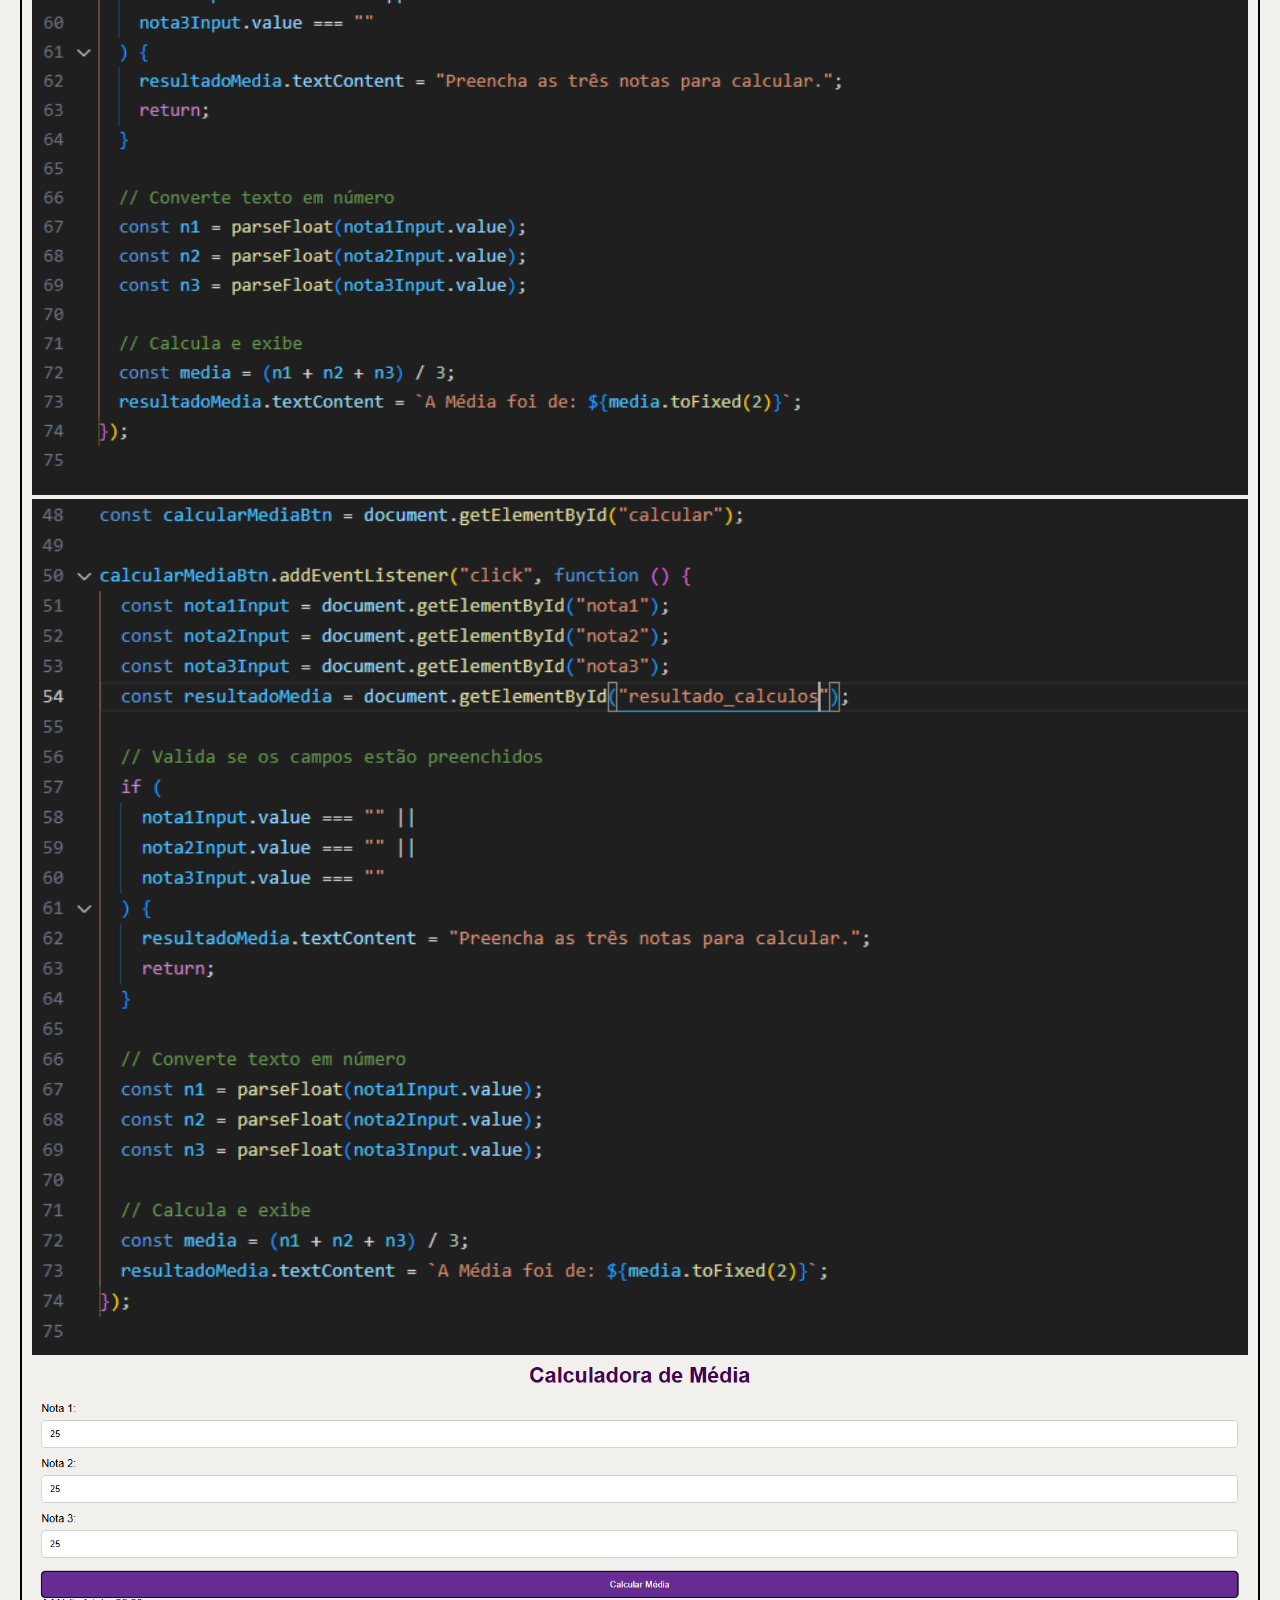
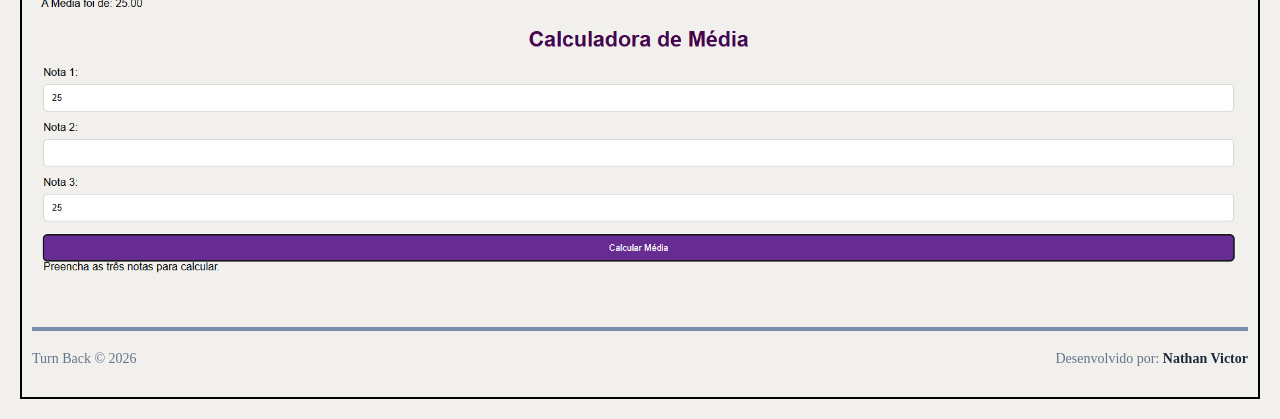
==== commit 11ce0919: "Update aula01-javascript.html" ====
--- a/aula01-javascript.html
+++ b/aula01-javascript.html
@@ -33,7 +33,7 @@
 
         </section>
 
-
+        <hr class="divisor">
 
 
 
@@ -48,6 +48,8 @@
                 <img src="imgs/Laboratório1_resultado.png" width="100%" height="100%">
 
             </section>
+
+            <hr class="divisor">
 
 
 
@@ -77,6 +79,8 @@
             </div>
         </section>
 
+        <hr class="divisor">
+
         <section class="comprovantes">
 
             <img src="imgs/laboratorio2_calculo.png" width="100%" height="100%">
@@ -86,11 +90,14 @@
 
         </section>
 
+        <hr class="divisor">
+
 
 
 
 
         <!-- Laboratório 3 -->
+
 
         <h1>Laboratório 3</h1>
 
@@ -113,6 +120,8 @@
             </section>
 
         </section>
+
+        <hr class="divisor">
 
 
         <section class="comprovantes">
@@ -140,4 +149,4 @@
 
     </footer>
 
-</html
+</html>
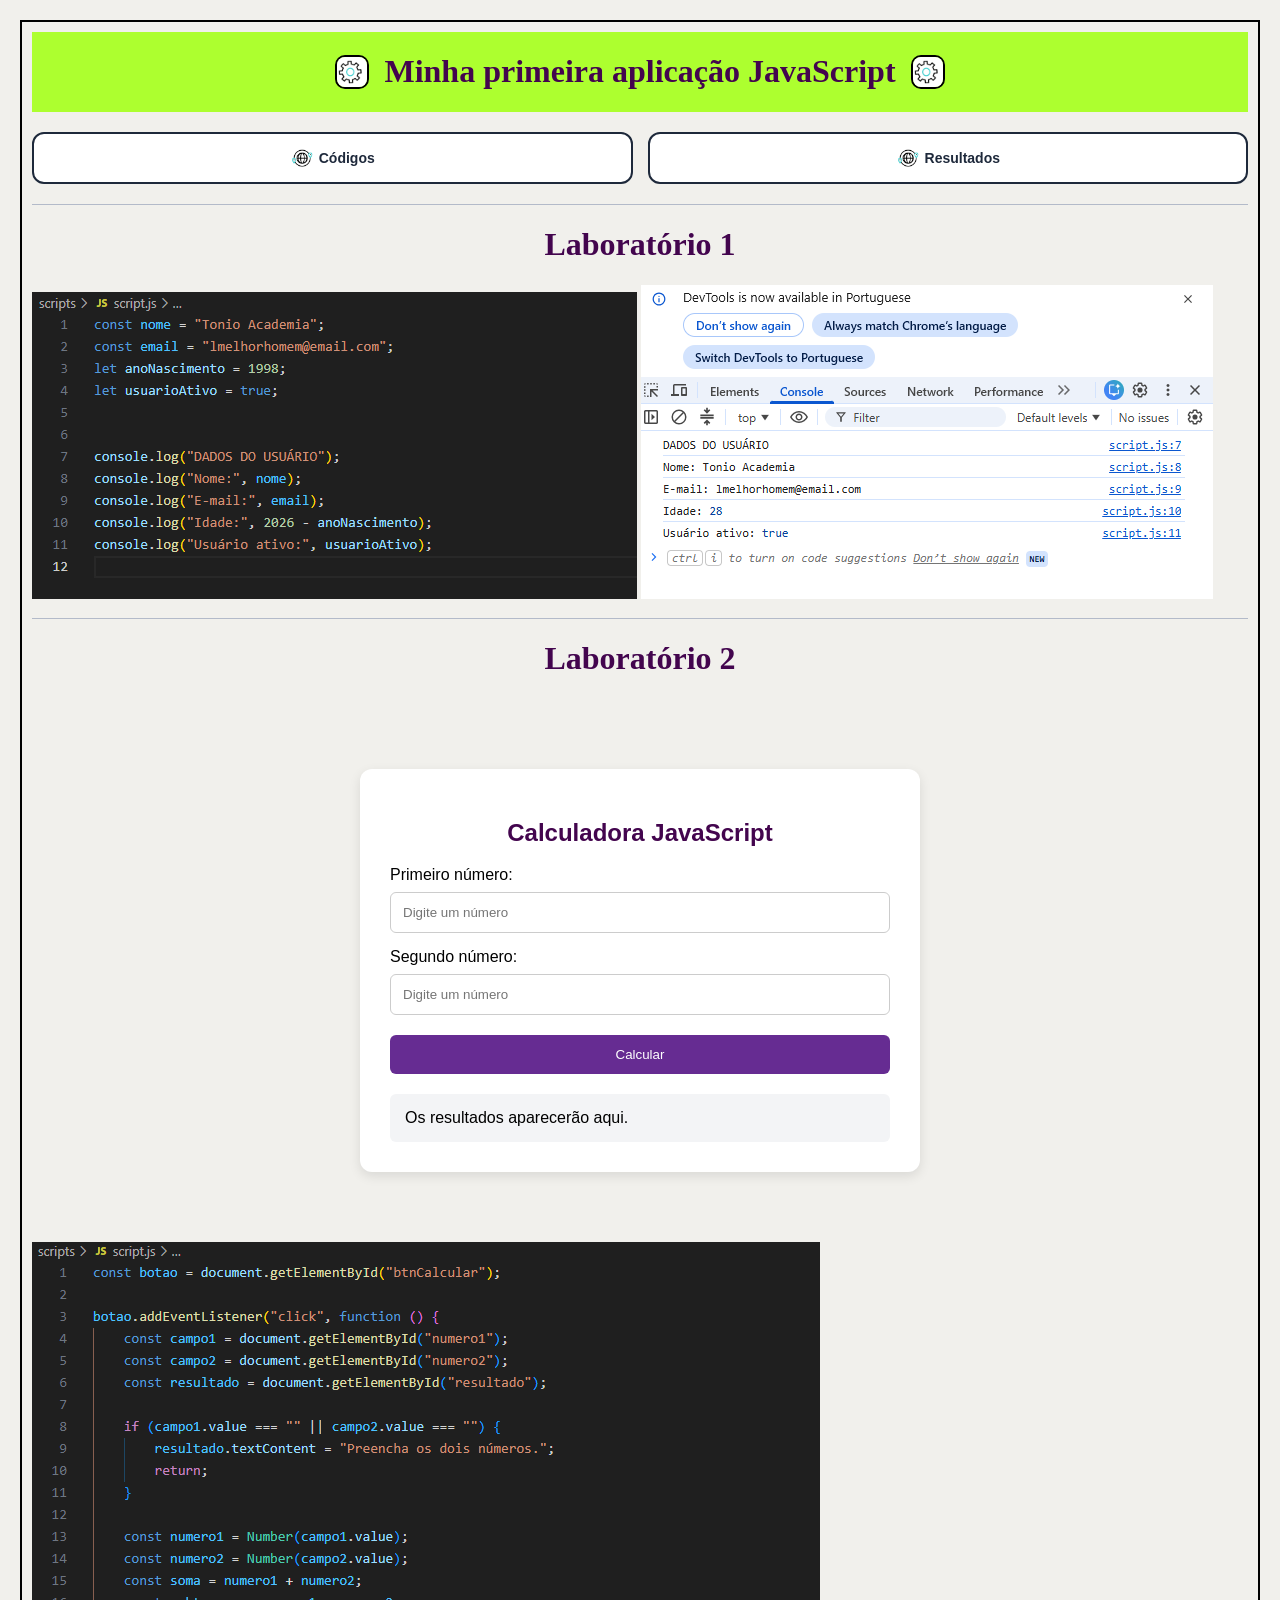
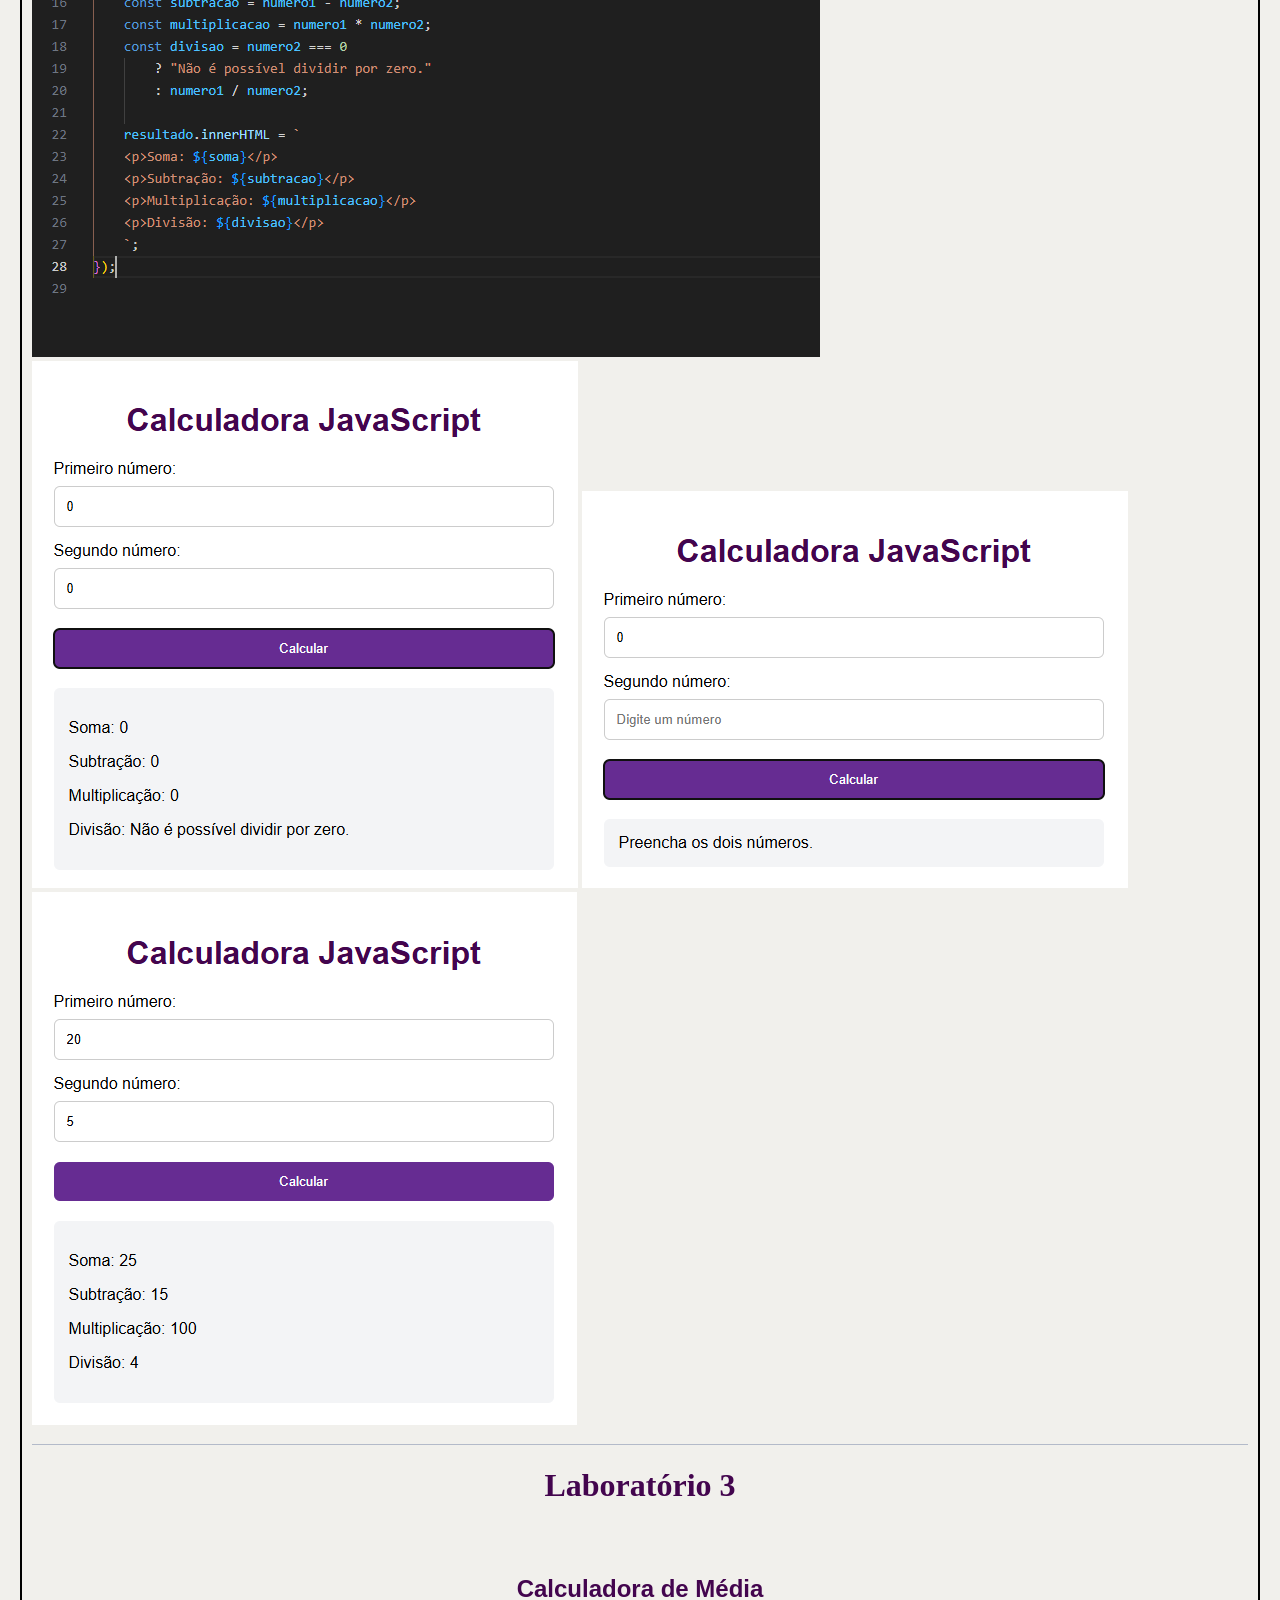
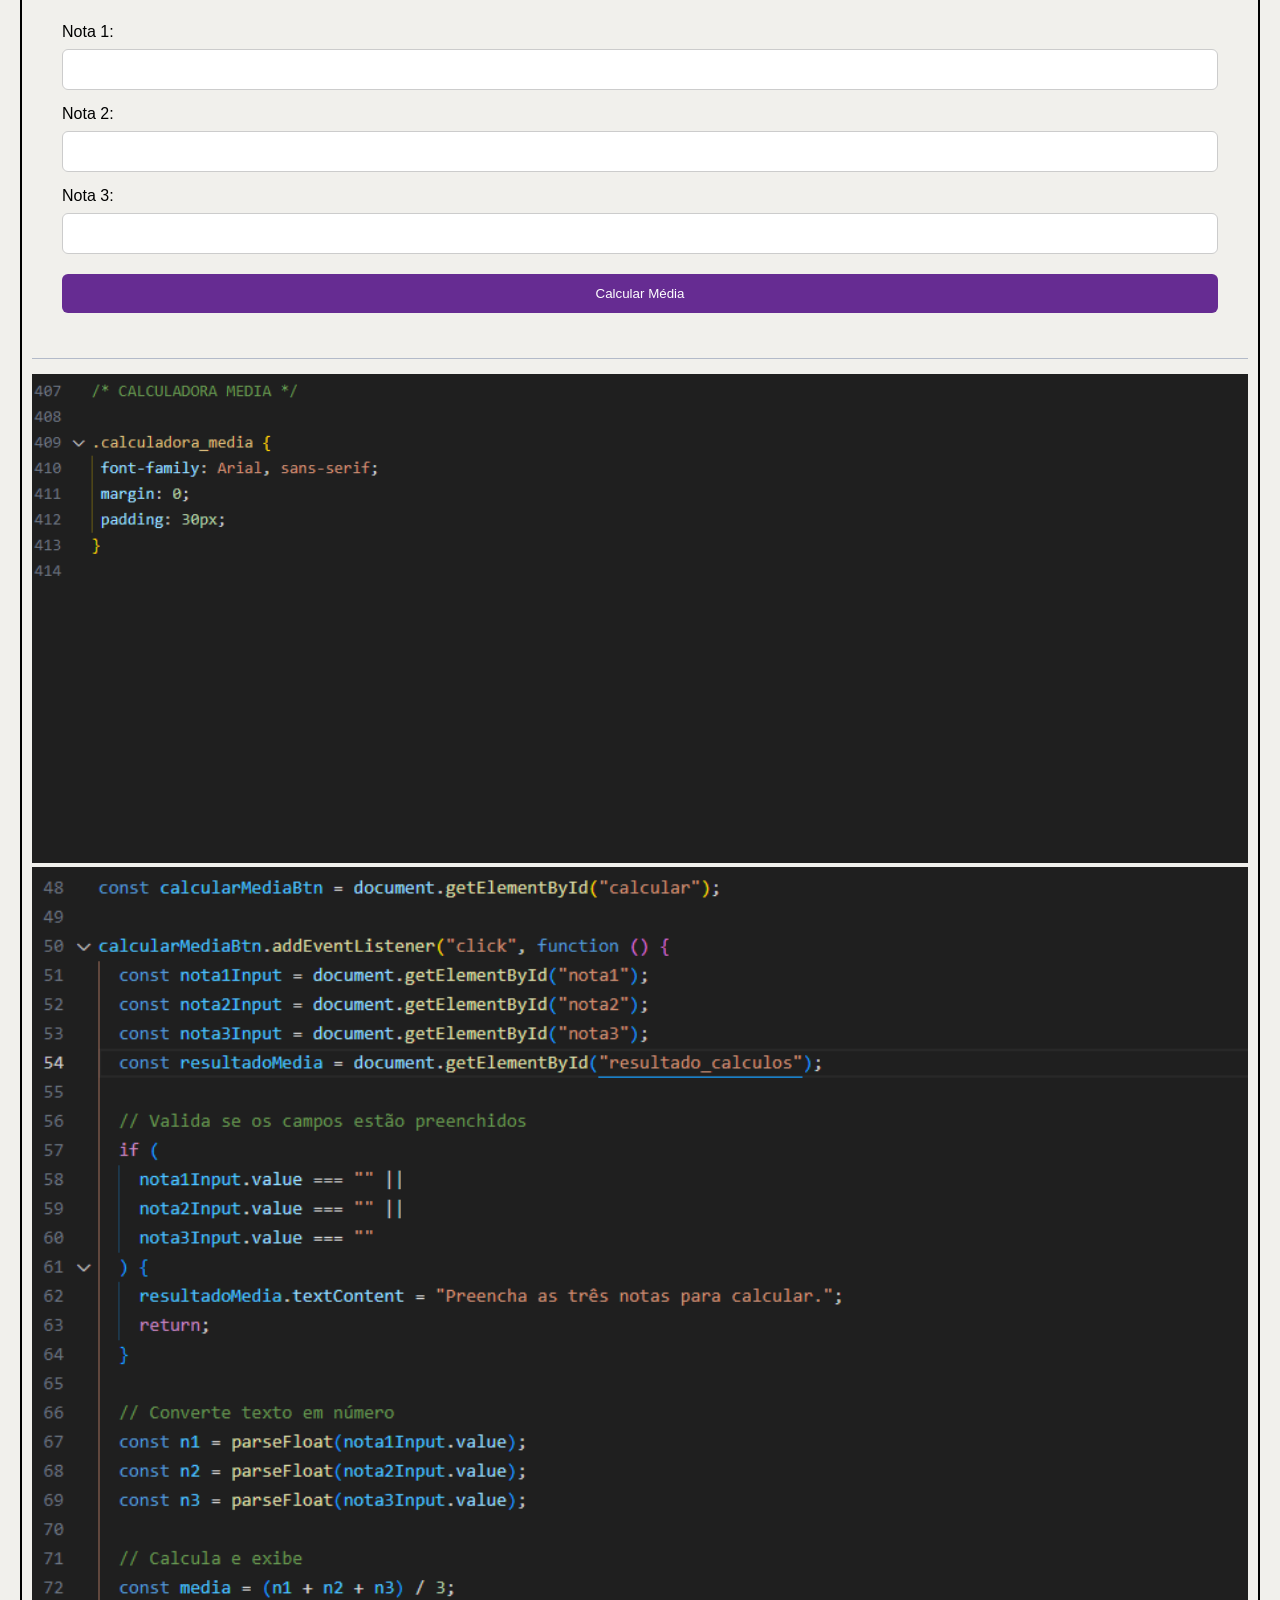
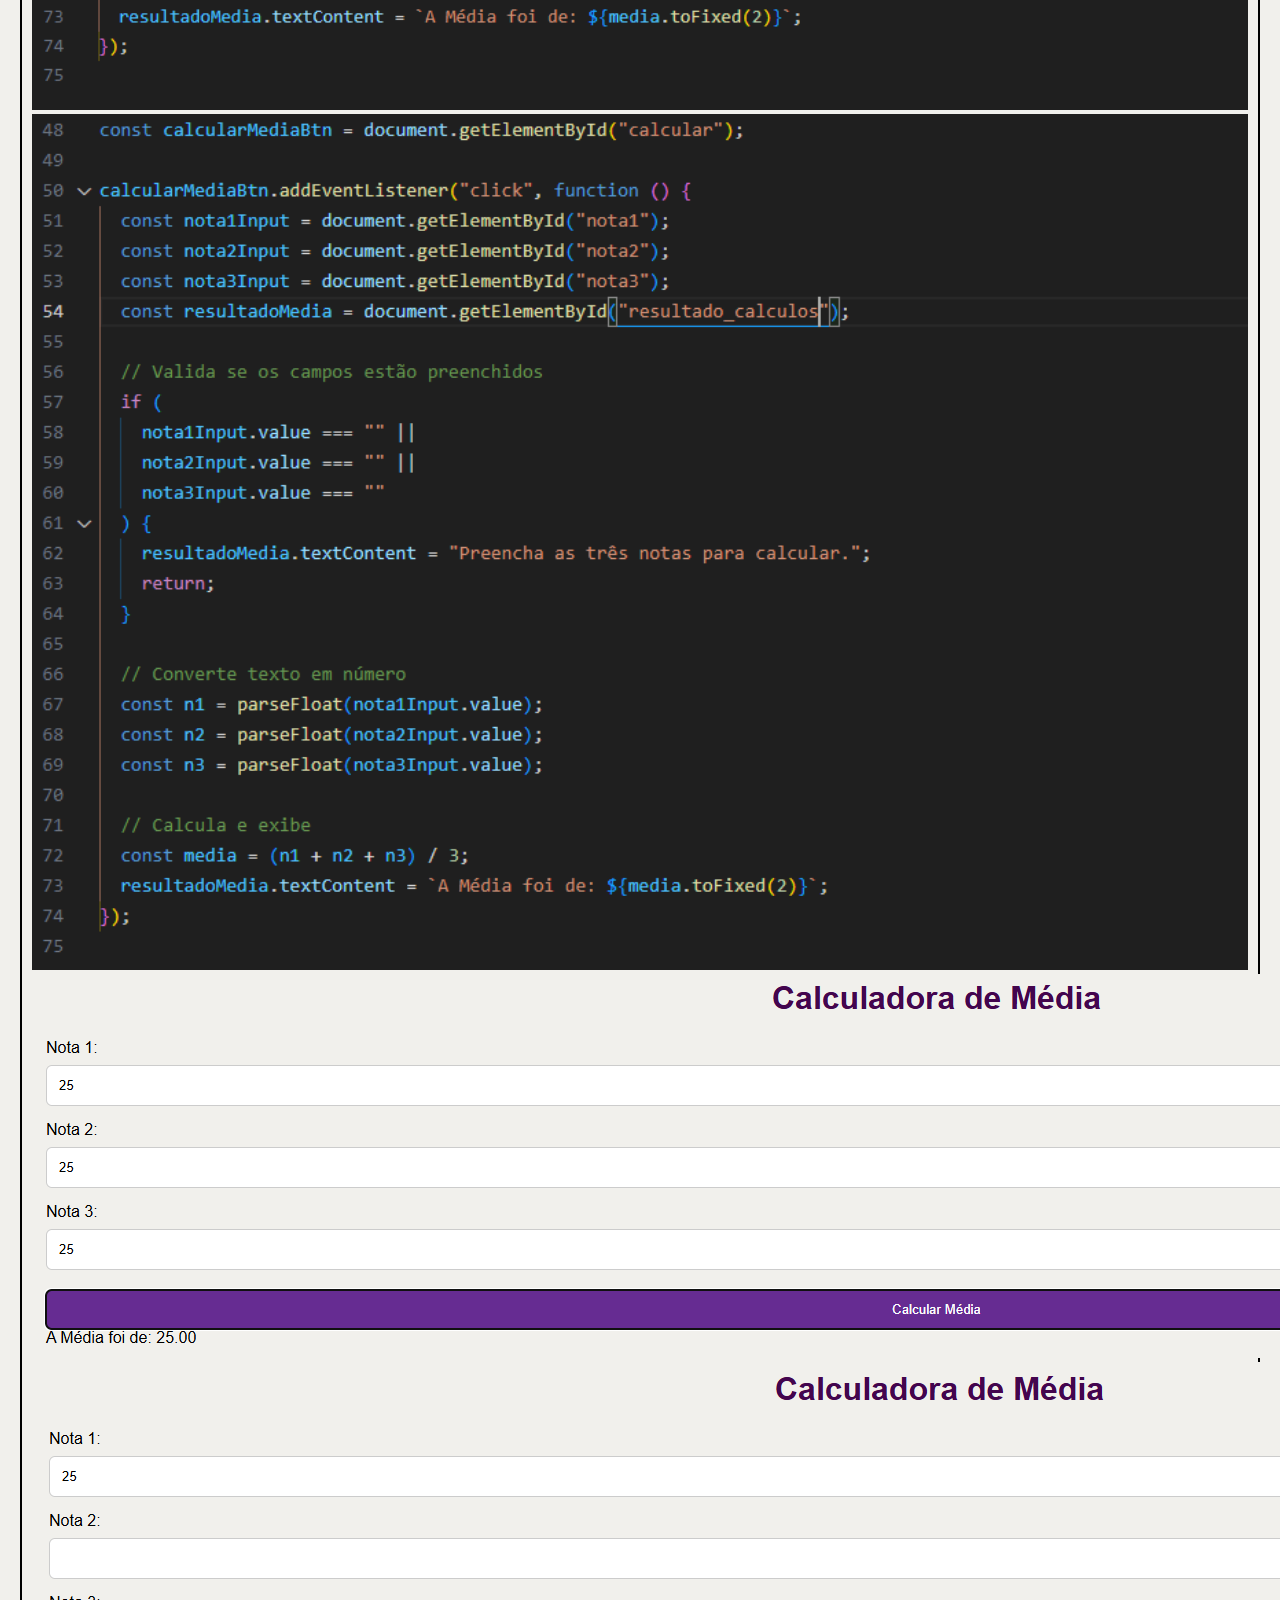
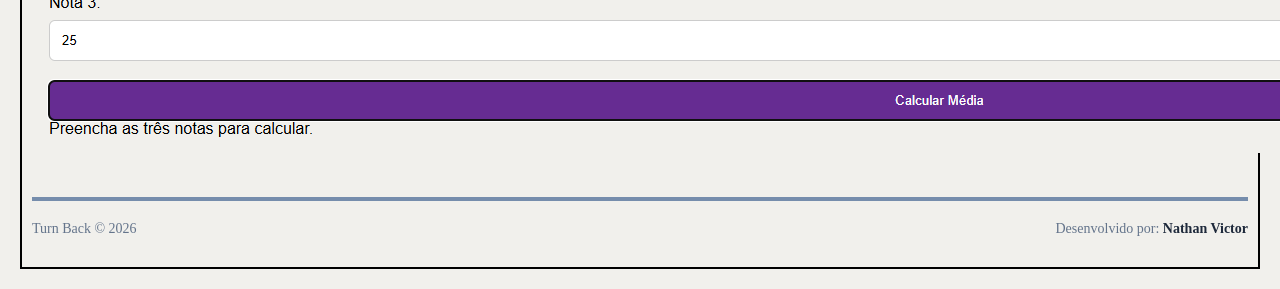
==== commit 2a03d2ed: "Update aula01-javascript.html" ====
--- a/aula01-javascript.html
+++ b/aula01-javascript.html
@@ -44,8 +44,8 @@
 
             <section class="comprovantes">
 
-                <img src="imgs/Laboratório1.png" width="100%" height="100%">
-                <img src="imgs/Laboratório1_resultado.png" width="100%" height="100%">
+                <img src="imgs/Laboratório1.png">
+                <img src="imgs/Laboratório1_resultado.png">
 
             </section>
 
@@ -79,14 +79,17 @@
             </div>
         </section>
 
-        <hr class="divisor">
+        <section class="comprovantes">
+
+            <img src="imgs/laboratorio2_codigo.png" style="aspect-ratio: 4 / 2.5">
+
+        </section>
 
         <section class="comprovantes">
 
-            <img src="imgs/laboratorio2_calculo.png" width="100%" height="100%">
-            <img src="imgs/laboratorio2_codigo.png" width="100%" height="100%">
-            <img src="imgs/laboratorio2_dividir.png" width="100%" height="100%">
-            <img src="imgs/laboratorio2_vazio.png" width="100%" height="100%">
+            <img src="imgs/laboratorio2_dividir.png">
+            <img src="imgs/laboratorio2_vazio.png">
+            <img src="imgs/laboratorio2_calculo.png">
 
         </section>
 
@@ -129,8 +132,15 @@
             <img src="imgs/laboratorio3_css.png" width="100%" height="100%">
             <img src="imgs/laboratorio3_codigo.png" width="100%" height="100%">
             <img src="imgs/laboratorio3_media.png" width="100%" height="100%">
-            <img src="imgs/laboratorio3_resultado.png" width="100%" height="100%">
-            <img src="imgs/laboratorio3_resultado2.png" width="100%" height="100%">
+
+        </section>
+
+        <section class="comprovantes">
+
+            <img src="imgs/laboratorio3_resultado.png" style="aspect-ratio: 3 / 1">
+            <img src="imgs/laboratorio3_resultado2.png" style="aspect-ratio: 3 / 1">
+
+        </section>
 
         <script src="scripts/script.js"></script>
     </body>
